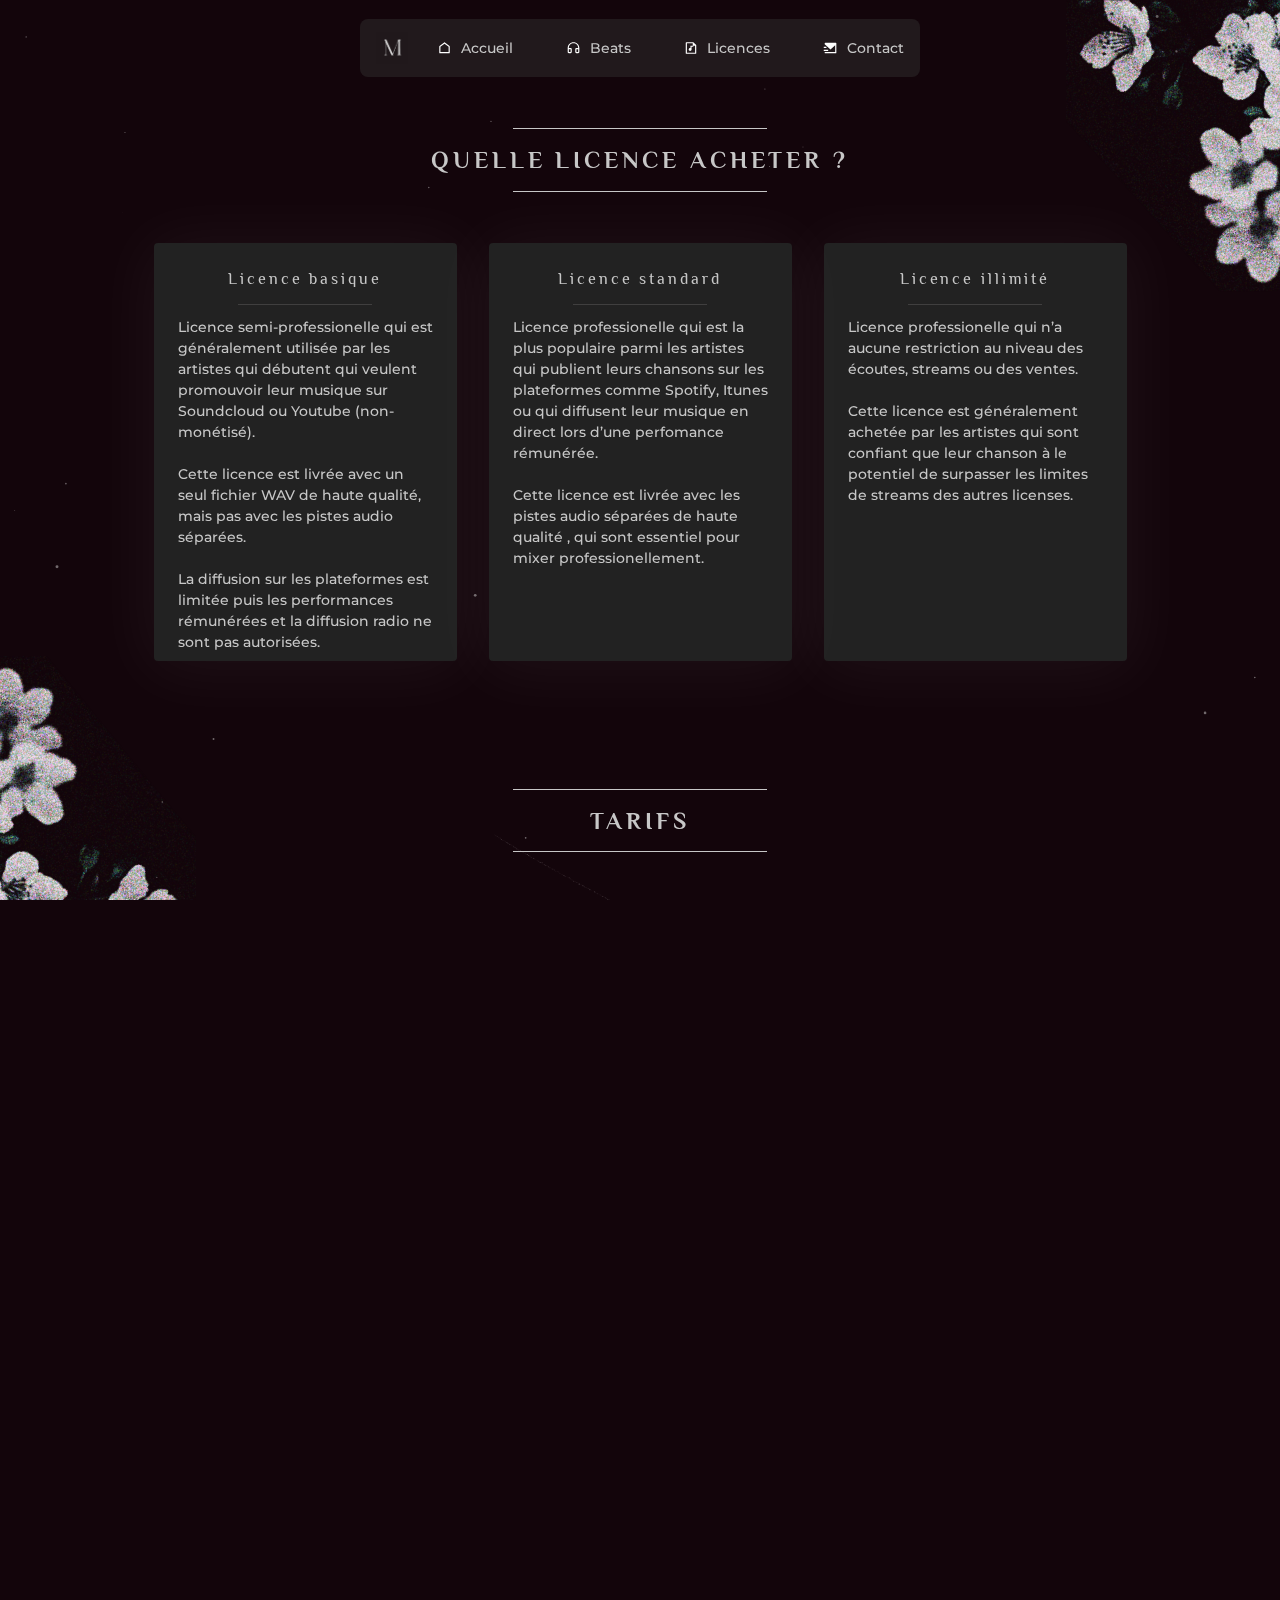
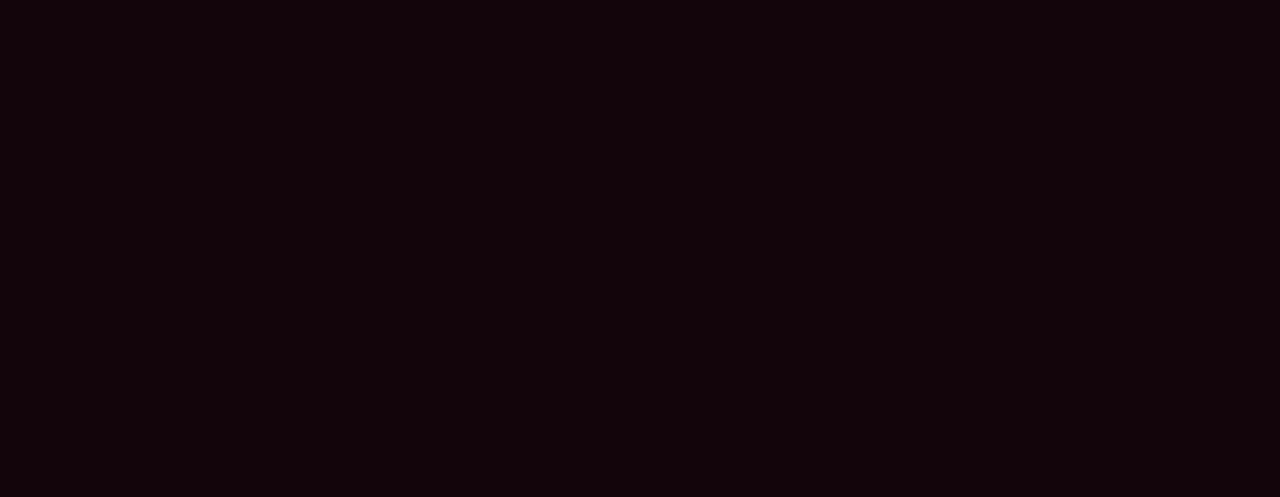
==== licences.html @ e6efc9a7 "Initial commit" ====
<!DOCTYPE html>
<html lang="en">
<head>
    <meta charset="UTF-8">
    <meta name="viewport" content="width=device-width, initial-scale=1.0">
    <title>Mawsbeats - Instrumentales professionelles</title>
    <link rel="icon" type="image/x-icon" href="/assets/images/logo.png">
    <link rel="stylesheet" href="./css/style.css">
    <link rel="preconnect" href="https://fonts.googleapis.com">
    <link rel="preconnect" href="https://fonts.gstatic.com" crossorigin>
    <link href="https://fonts.googleapis.com/css2?family=Montserrat:wght@500&display=swap" rel="stylesheet">
    <link href="https://fonts.googleapis.com/css2?family=Philosopher:ital,wght@0,400;0,700;1,400;1,700&display=swap" rel="stylesheet">
    <meta name="description" content="Instrumentales professionelles pour artistes et createurs independants">
</head>
<body> 
        <div class="bg"></div>
        <div id="particles-js"></div>
        <script src="particles.js"></script>

        <section class="header-container">
            <header>
                <a href="index.html">
                    <img class="logo" src="/assets/images/logo.webp" alt="">
                </a>

                <div class="items-right">
                    <a href="index.html" class="nav-link responsive-hide">
                        <svg width="17" height="16" viewBox="0 0 17 16" fill="none" xmlns="http://www.w3.org/2000/svg">
                        <g id="Frame">
                        <path id="Vector" d="M14.5156 13.3333C14.5156 13.7015 14.2172 14 13.849 14H3.18229C2.81411 14 2.51562 13.7015 2.51562 13.3333V6.32604C2.51562 6.12031 2.61061 5.92611 2.773 5.79981L8.10636 1.65166C8.34709 1.46442 8.68416 1.46442 8.92489 1.65166L14.2582 5.79981C14.4206 5.92611 14.5156 6.12031 14.5156 6.32604V13.3333ZM13.1823 12.6666V6.6521L8.51562 3.02247L3.84896 6.6521V12.6666H13.1823Z" fill="white"/>
                        </g>
                        </svg>
                        Accueil
                    </a>
                    <a href="#jump-to-beatstarz" class="nav-link">
                        <svg width="17" height="16" viewBox="0 0 17 16" fill="none" xmlns="http://www.w3.org/2000/svg">
                            <g id="Frame">
                            <path id="Vector" d="M8.5153 2.66683C5.56978 2.66683 3.18197 5.05464 3.18197 8.00016H5.18197C5.91835 8.00016 6.5153 8.5971 6.5153 9.3335V12.6668C6.5153 13.4032 5.91835 14.0002 5.18197 14.0002H3.18197C2.44559 14.0002 1.84863 13.4032 1.84863 12.6668V8.00016C1.84863 4.31826 4.8334 1.3335 8.5153 1.3335C12.1972 1.3335 15.182 4.31826 15.182 8.00016V12.6668C15.182 13.4032 14.585 14.0002 13.8486 14.0002H11.8486C11.1122 14.0002 10.5153 13.4032 10.5153 12.6668V9.3335C10.5153 8.5971 11.1122 8.00016 11.8486 8.00016H13.8486C13.8486 5.05464 11.4608 2.66683 8.5153 2.66683ZM3.18197 9.3335V12.6668H5.18197V9.3335H3.18197ZM11.8486 9.3335V12.6668H13.8486V9.3335H11.8486Z" fill="white"/>
                            </g>
                            </svg>                    
                        Beats
                    </a>
                    <a href="licences.html" class="nav-link">
                        <svg width="16" height="16" viewBox="0 0 16 16" fill="none" xmlns="http://www.w3.org/2000/svg">
                            <g id="Frame">
                            <path id="Vector" d="M10.6667 5.33301V6.66634H8.66667V9.66634C8.66667 10.5868 7.92047 11.333 7 11.333C6.07953 11.333 5.33333 10.5868 5.33333 9.66634C5.33333 8.74587 6.07953 7.99967 7 7.99967C7.11413 7.99967 7.2256 8.01114 7.33333 8.03301V5.33301H10V2.66634H3.33333V13.333H12.6667V5.33301H10.6667ZM2 1.99421C2 1.62904 2.29833 1.33301 2.66567 1.33301H10.6667L13.9998 4.66634L14 13.9947C14 14.3656 13.7034 14.6663 13.3377 14.6663H2.66227C2.29651 14.6663 2 14.3628 2 14.0051V1.99421Z" fill="white"/>
                            </g>
                            </svg>
                            
                        Licences
                    </a>
                    <a href="#jump-to-footer" class="nav-link responsive-hide">
                        <svg width="17" height="16" viewBox="0 0 17 16" fill="none" xmlns="http://www.w3.org/2000/svg">
                            <g id="Frame" clip-path="url(#clip0_1729_11267)">
                            <path id="Vector" d="M1.84896 3.66667V2.66227C1.84896 2.29651 2.1525 2 2.51016 2H14.5211C14.8863 2 15.1823 2.29663 15.1823 2.66227V13.3377C15.1823 13.7035 14.8788 14 14.5211 14H2.51016C2.14499 14 1.84896 13.7034 1.84896 13.3377V12.6667H13.849V4.86667L8.51562 9.66667L1.84896 3.66667ZM0.515625 6.66667H3.84896V8H0.515625V6.66667ZM0.515625 10H5.84896V11.3333H0.515625V10Z" fill="white"/>
                            </g>
                            <defs>
                            <clipPath id="clip0_1729_11267">
                            <rect width="16" height="16" fill="white" transform="translate(0.515625)"/>
                            </clipPath>
                            </defs>
                            </svg>                        
                        Contact
                    </a>
                </div>
            </header>
        </section>

        <section class="section-info-licences">

            <img class="flowers-left2" src="/assets/images/cherry blossom left.png" alt="">
            <img class="flowers-right2" src="/assets/images/cherry blossom right.png" alt="">
            
            <div class="section-title">
                <div class="divider-white"></div>
                    <h2>
                        QUELLE LICENCE ACHETER ?
                    </h2>
                <div class="divider-white"></div>
            </div>
            <div class="card-group">
                <div class="licencecard1">
                    <h4>
                        Licence basique
                    </h4>
                    <div class="divider"></div>
                    <div class="card-row-container">
                        <div class="card-row">                           
                            <p>
                                Licence semi-professionelle qui est généralement utilisée par les artistes qui débutent qui veulent promouvoir leur musique sur Soundcloud ou Youtube (non-monétisé).
                                <br><br>
                                Cette licence est livrée avec un seul fichier WAV de haute qualité, mais pas avec les pistes audio séparées.
                                <br><br>
                                La diffusion sur les plateformes est limitée puis les performances rémunérées et la diffusion radio ne sont pas autorisées.
                            </p>
                        </div>
                    </div>
                </div>
                <div class="licencecard2">
                    <h4>
                        Licence standard
                    </h4>
                    <div class="divider"></div>
                    <div class="card-row-container">
                        <div class="card-row">                          
                            <p>
                                Licence professionelle qui est la plus populaire parmi les artistes qui publient leurs chansons sur les plateformes comme Spotify, Itunes ou qui diffusent leur musique en direct lors d’une perfomance rémunérée. 
                                <br><br>
                                Cette licence est livrée avec les pistes audio séparées de haute qualité , qui sont essentiel pour mixer professionellement.
                            </p>
                        </div>
                    </div>
                </div>
                <div class="licencecard3">
                    <h4>
                        Licence illimité
                    </h4>
                    <div class="divider"></div>
                    <div class="card-row-container">
                        <div class="card-row">                          
                            <p>
                                Licence professionelle qui n’a aucune restriction au niveau des écoutes, streams ou des ventes.
                                <br><br>
                                Cette licence est généralement achetée par les artistes qui sont confiant que leur chanson à  le potentiel de surpasser les limites de streams des autres licenses.
                            </p>
                        </div>
                    </div>
                </div>
            </div>
        </section>

        <section class="section-licences">

            <div class="section-title">
                <div class="divider-white"></div>
                    <h2>
                        TARIFS
                    </h2>
                <div class="divider-white"></div>
            </div>

            <img src="/assets/images/scratch2.png" alt="">

            <h4>
                Des licences transparentes<br>pour les artistes independants
            </h4>

            <div class="card-group">
                <div class="pricecard1">
                    <h4>
                        Basic
                    </h4>
                    <h2>
                        30$
                    </h2>
                    <p>non-exclusive</p>
                    <div class="divider"></div>
                    <div class="card-row-container">
                        <div class="card-row">
                            <svg width="17" height="17" viewBox="0 0 17 17" fill="none" xmlns="http://www.w3.org/2000/svg">
                                <g id="Frame">
                                <path id="Vector" d="M7.16746 10.6595L13.2957 4.53125L14.2385 5.47406L7.16746 12.5451L2.9248 8.3025L3.86761 7.3597L7.16746 10.6595Z" fill="white"/>
                                </g>
                                </svg>                            
                            <p>
                                MP3 + WAV sans tags
                            </p>
                        </div>
                        <div class="card-row">
                            <svg width="17" height="17" viewBox="0 0 17 17" fill="none" xmlns="http://www.w3.org/2000/svg">
                                <g id="Frame">
                                <path id="Vector" d="M7.16746 10.6595L13.2957 4.53125L14.2385 5.47406L7.16746 12.5451L2.9248 8.3025L3.86761 7.3597L7.16746 10.6595Z" fill="white"/>
                                </g>
                                </svg>                            
                            <p>
                                Max. 50,OOO streams
                            </p>
                        </div>
                        <div class="card-row">
                            <svg width="17" height="17" viewBox="0 0 17 17" fill="none" xmlns="http://www.w3.org/2000/svg">
                                <g id="Frame">
                                <path id="Vector" d="M7.16746 10.6595L13.2957 4.53125L14.2385 5.47406L7.16746 12.5451L2.9248 8.3025L3.86761 7.3597L7.16746 10.6595Z" fill="white"/>
                                </g>
                                </svg>                            
                            <p>
                                Ventes limitées à 5,000 éditions
                            </p>
                        </div>
                        <div class="card-row">
                            <svg width="17" height="17" viewBox="0 0 17 17" fill="none" xmlns="http://www.w3.org/2000/svg">
                                <g id="Frame">
                                <path id="Vector" d="M7.16746 10.6595L13.2957 4.53125L14.2385 5.47406L7.16746 12.5451L2.9248 8.3025L3.86761 7.3597L7.16746 10.6595Z" fill="white"/>
                                </g>
                                </svg>                            
                            <p>
                                Spotify, iTunes, Apple Music, etc
                            </p>
                        </div>
                        <div class="card-row" id="barred-out">
                            <svg width="17" height="16" viewBox="0 0 17 16" fill="none" xmlns="http://www.w3.org/2000/svg">
                                <g id="Frame">
                                <path id="Vector" d="M8.50047 7.05767L11.8003 3.75781L12.7431 4.70062L9.44327 8.00047L12.7431 11.3003L11.8003 12.2431L8.50047 8.94327L5.20062 12.2431L4.25781 11.3003L7.55767 8.00047L4.25781 4.70062L5.20062 3.75781L8.50047 7.05767Z" fill="white"/>
                                </g>
                                </svg>                       
                            <p>
                                Pistes audio séparées
                            </p>
                        </div>
                        <div class="card-row" id="barred-out">
                            <svg width="17" height="16" viewBox="0 0 17 16" fill="none" xmlns="http://www.w3.org/2000/svg">
                                <g id="Frame">
                                <path id="Vector" d="M8.50047 7.05767L11.8003 3.75781L12.7431 4.70062L9.44327 8.00047L12.7431 11.3003L11.8003 12.2431L8.50047 8.94327L5.20062 12.2431L4.25781 11.3003L7.55767 8.00047L4.25781 4.70062L5.20062 3.75781L8.50047 7.05767Z" fill="white"/>
                                </g>
                                </svg>
                                                          
                            <p>
                                Diffusion radio
                            </p>
                        </div>
                        <div class="card-row" id="barred-out">
                            <svg width="17" height="16" viewBox="0 0 17 16" fill="none" xmlns="http://www.w3.org/2000/svg">
                                <g id="Frame">
                                <path id="Vector" d="M8.50047 7.05767L11.8003 3.75781L12.7431 4.70062L9.44327 8.00047L12.7431 11.3003L11.8003 12.2431L8.50047 8.94327L5.20062 12.2431L4.25781 11.3003L7.55767 8.00047L4.25781 4.70062L5.20062 3.75781L8.50047 7.05767Z" fill="white"/>
                                </g>
                                </svg>
                                                           
                            <p>
                                Performances rémunérées
                            </p>
                        </div>
                        <div class="card-row">
                            <svg width="17" height="17" viewBox="0 0 17 17" fill="none" xmlns="http://www.w3.org/2000/svg">
                                <g id="Frame">
                                <path id="Vector" d="M7.16746 10.6595L13.2957 4.53125L14.2385 5.47406L7.16746 12.5451L2.9248 8.3025L3.86761 7.3597L7.16746 10.6595Z" fill="white"/>
                                </g>
                                </svg>                            
                            <p>
                                Créditer (Prod. by Maws)
                            </p>
                        </div>
                    </div>
                </div>
                <div class="pricecard2">
                    <h4>
                        Premium
                    </h4>
                    <h2>
                        70$
                    </h2>
                    <p>non-exclusive</p>
                    <div class="divider"></div>
                    <div class="card-row-container">
                        <div class="card-row">
                            <svg width="17" height="17" viewBox="0 0 17 17" fill="none" xmlns="http://www.w3.org/2000/svg">
                                <g id="Frame">
                                <path id="Vector" d="M7.16746 10.6595L13.2957 4.53125L14.2385 5.47406L7.16746 12.5451L2.9248 8.3025L3.86761 7.3597L7.16746 10.6595Z" fill="white"/>
                                </g>
                                </svg>                            
                            <p>
                                MP3 + WAV sans tags
                            </p>
                        </div>
                        <div class="card-row">
                            <svg width="17" height="17" viewBox="0 0 17 17" fill="none" xmlns="http://www.w3.org/2000/svg">
                                <g id="Frame">
                                <path id="Vector" d="M7.16746 10.6595L13.2957 4.53125L14.2385 5.47406L7.16746 12.5451L2.9248 8.3025L3.86761 7.3597L7.16746 10.6595Z" fill="white"/>
                                </g>
                                </svg>                            
                            <p>
                                Max. 200,OOO streams
                            </p>
                        </div>
                        <div class="card-row">
                            <svg width="17" height="17" viewBox="0 0 17 17" fill="none" xmlns="http://www.w3.org/2000/svg">
                                <g id="Frame">
                                <path id="Vector" d="M7.16746 10.6595L13.2957 4.53125L14.2385 5.47406L7.16746 12.5451L2.9248 8.3025L3.86761 7.3597L7.16746 10.6595Z" fill="white"/>
                                </g>
                                </svg>                            
                            <p>
                                Ventes limitées à 10,000 éditions
                            </p>
                        </div>
                        <div class="card-row">
                            <svg width="17" height="17" viewBox="0 0 17 17" fill="none" xmlns="http://www.w3.org/2000/svg">
                                <g id="Frame">
                                <path id="Vector" d="M7.16746 10.6595L13.2957 4.53125L14.2385 5.47406L7.16746 12.5451L2.9248 8.3025L3.86761 7.3597L7.16746 10.6595Z" fill="white"/>
                                </g>
                                </svg>                            
                            <p>
                                Spotify, iTunes, Apple Music, etc
                            </p>
                        </div>
                        <div class="card-row">
                            <svg width="17" height="17" viewBox="0 0 17 17" fill="none" xmlns="http://www.w3.org/2000/svg">
                                <g id="Frame">
                                <path id="Vector" d="M7.16746 10.6595L13.2957 4.53125L14.2385 5.47406L7.16746 12.5451L2.9248 8.3025L3.86761 7.3597L7.16746 10.6595Z" fill="white"/>
                                </g>
                                </svg>                            
                            <p>
                                Pistes audio séparées
                            </p>
                        </div>
                        <div class="card-row">
                            <svg width="17" height="17" viewBox="0 0 17 17" fill="none" xmlns="http://www.w3.org/2000/svg">
                                <g id="Frame">
                                <path id="Vector" d="M7.16746 10.6595L13.2957 4.53125L14.2385 5.47406L7.16746 12.5451L2.9248 8.3025L3.86761 7.3597L7.16746 10.6595Z" fill="white"/>
                                </g>
                                </svg>                            
                            <p>
                                Diffusion radio (2 stations)
                            </p>
                        </div>
                        <div class="card-row">
                            <svg width="17" height="17" viewBox="0 0 17 17" fill="none" xmlns="http://www.w3.org/2000/svg">
                                <g id="Frame">
                                <path id="Vector" d="M7.16746 10.6595L13.2957 4.53125L14.2385 5.47406L7.16746 12.5451L2.9248 8.3025L3.86761 7.3597L7.16746 10.6595Z" fill="white"/>
                                </g>
                                </svg>                            
                            <p>
                                Performances rémunérées
                            </p>
                        </div>
                        <div class="card-row">
                            <svg width="17" height="17" viewBox="0 0 17 17" fill="none" xmlns="http://www.w3.org/2000/svg">
                                <g id="Frame">
                                <path id="Vector" d="M7.16746 10.6595L13.2957 4.53125L14.2385 5.47406L7.16746 12.5451L2.9248 8.3025L3.86761 7.3597L7.16746 10.6595Z" fill="white"/>
                                </g>
                                </svg>                            
                            <p>
                                Créditer (Prod. by Maws)
                            </p>
                        </div>
                    </div>
 
                    <div class="popular-banner">
                        <p>La + populaire</p>
                        <svg width="16" height="16" viewBox="0 0 16 16" fill="none" xmlns="http://www.w3.org/2000/svg">
                            <g id="Frame">
                            <path id="Vector" d="M8 15.3333C10.7614 15.3333 13 13.0947 13 10.3333C13 9.75633 12.8465 9.20213 12.6667 8.6864C11.5555 9.78433 10.7111 10.3333 10.1333 10.3333C12.7969 5.66667 11.3333 3.66667 7.33333 1C7.66667 4.33301 5.46935 5.84917 4.57453 6.69107C3.60524 7.603 3 8.89747 3 10.3333C3 13.0947 5.23857 15.3333 8 15.3333ZM8.47293 3.48999C10.6341 5.32352 10.6444 6.7482 8.97533 9.6724C8.468 10.5613 9.10987 11.6667 10.1333 11.6667C10.5923 11.6667 11.0561 11.5328 11.5459 11.2701C11.1319 12.8413 9.70127 14 8 14C5.97495 14 4.33333 12.3584 4.33333 10.3333C4.33333 9.3072 4.75519 8.35173 5.48817 7.66213C5.57217 7.58313 5.99833 7.2054 6.01651 7.18907C6.29908 6.93473 6.53187 6.71087 6.76193 6.46451C7.5822 5.58621 8.1714 4.61087 8.47293 3.48999Z" fill="white"/>
                            </g>
                            </svg>                            
                    </div>
                </div>
                <div class="pricecard3">
                    <h4>
                        Illimité
                    </h4>
                    <h2>
                        120$
                    </h2>
                    <p>non-exclusive</p>
                    <div class="divider"></div>
                    <div class="card-row-container">
                        <div class="card-row">
                            <svg width="17" height="17" viewBox="0 0 17 17" fill="none" xmlns="http://www.w3.org/2000/svg">
                                <g id="Frame">
                                <path id="Vector" d="M7.16746 10.6595L13.2957 4.53125L14.2385 5.47406L7.16746 12.5451L2.9248 8.3025L3.86761 7.3597L7.16746 10.6595Z" fill="white"/>
                                </g>
                                </svg>                            
                            <p>
                                MP3 + WAV sans tags
                            </p>
                        </div>
                        <div class="card-row">
                            <svg width="17" height="17" viewBox="0 0 17 17" fill="none" xmlns="http://www.w3.org/2000/svg">
                                <g id="Frame">
                                <path id="Vector" d="M7.16746 10.6595L13.2957 4.53125L14.2385 5.47406L7.16746 12.5451L2.9248 8.3025L3.86761 7.3597L7.16746 10.6595Z" fill="white"/>
                                </g>
                                </svg>                            
                            <p>
                                Streams illimités
                            </p>
                        </div>
                        <div class="card-row">
                            <svg width="17" height="17" viewBox="0 0 17 17" fill="none" xmlns="http://www.w3.org/2000/svg">
                                <g id="Frame">
                                <path id="Vector" d="M7.16746 10.6595L13.2957 4.53125L14.2385 5.47406L7.16746 12.5451L2.9248 8.3025L3.86761 7.3597L7.16746 10.6595Z" fill="white"/>
                                </g>
                                </svg>                            
                            <p>
                                Ventes illimités
                            </p>
                        </div>
                        <div class="card-row">
                            <svg width="17" height="17" viewBox="0 0 17 17" fill="none" xmlns="http://www.w3.org/2000/svg">
                                <g id="Frame">
                                <path id="Vector" d="M7.16746 10.6595L13.2957 4.53125L14.2385 5.47406L7.16746 12.5451L2.9248 8.3025L3.86761 7.3597L7.16746 10.6595Z" fill="white"/>
                                </g>
                                </svg>                            
                            <p>
                                Spotify, iTunes, Apple Music, etc
                            </p>
                        </div>
                        <div class="card-row">
                            <svg width="17" height="17" viewBox="0 0 17 17" fill="none" xmlns="http://www.w3.org/2000/svg">
                                <g id="Frame">
                                <path id="Vector" d="M7.16746 10.6595L13.2957 4.53125L14.2385 5.47406L7.16746 12.5451L2.9248 8.3025L3.86761 7.3597L7.16746 10.6595Z" fill="white"/>
                                </g>
                                </svg>                            
                            <p>
                                Pistes audio séparées
                            </p>
                        </div>
                        <div class="card-row">
                            <svg width="17" height="17" viewBox="0 0 17 17" fill="none" xmlns="http://www.w3.org/2000/svg">
                                <g id="Frame">
                                <path id="Vector" d="M7.16746 10.6595L13.2957 4.53125L14.2385 5.47406L7.16746 12.5451L2.9248 8.3025L3.86761 7.3597L7.16746 10.6595Z" fill="white"/>
                                </g>
                                </svg>                            
                            <p>
                                Diffusion radio illimitées  
                            </p>
                        </div>
                        <div class="card-row">
                            <svg width="17" height="17" viewBox="0 0 17 17" fill="none" xmlns="http://www.w3.org/2000/svg">
                                <g id="Frame">
                                <path id="Vector" d="M7.16746 10.6595L13.2957 4.53125L14.2385 5.47406L7.16746 12.5451L2.9248 8.3025L3.86761 7.3597L7.16746 10.6595Z" fill="white"/>
                                </g>
                                </svg>                            
                            <p>
                                Performances rémunérées
                            </p>
                        </div>
                        <div class="card-row">
                            <svg width="17" height="17" viewBox="0 0 17 17" fill="none" xmlns="http://www.w3.org/2000/svg">
                                <g id="Frame">
                                <path id="Vector" d="M7.16746 10.6595L13.2957 4.53125L14.2385 5.47406L7.16746 12.5451L2.9248 8.3025L3.86761 7.3597L7.16746 10.6595Z" fill="white"/>
                                </g>
                                </svg>                            
                            <p>
                                Créditer (Prod. by Maws)
                            </p>
                        </div>
                    </div>
                </div>
            </div>

            <a href="index.html#jump-to-beatstarz" class="primary-btn">ACHETER BEATS<svg width="16" height="16" viewBox="0 0 16 16" fill="none" xmlns="http://www.w3.org/2000/svg">
                <g id="Frame">
                <path id="Vector" d="M8.00359 1.33301C10.2127 1.33301 12.0036 3.12387 12.0036 5.33301V5.99967H14.6703V7.33301H13.8923L13.3879 13.3883C13.3591 13.7339 13.0702 13.9997 12.7235 13.9997H3.28367C2.93695 13.9997 2.6481 13.7339 2.61931 13.3883L2.11425 7.33301H1.33691V5.99967H4.00358V5.33301C4.00358 3.12387 5.79444 1.33301 8.00359 1.33301ZM12.5543 7.33301H3.45225L3.89691 12.6663H12.1096L12.5543 7.33301ZM8.67026 8.66634V11.333H7.33693V8.66634H8.67026ZM6.00358 8.66634V11.333H4.67025V8.66634H6.00358ZM11.3369 8.66634V11.333H10.0036V8.66634H11.3369ZM8.00359 2.66634C6.57545 2.66634 5.40953 3.78899 5.34018 5.19991L5.33691 5.33301V5.99967H10.6703V5.33301C10.6703 3.90487 9.54759 2.73895 8.13666 2.66961L8.00359 2.66634Z"/>
                </g>
                </svg>
                </a>
        </section>

        <footer id="jump-to-footer">
            <div class="section-title">
                <div class="divider-white"></div>
                    <h2>
                        CONTACT
                    </h2>
                <div class="divider-white"></div>
            </div>
            
            <div class="social-links">
                <a href="https://www.instagram.com/mawsbeats/" target="_blank"><svg width="25" height="24" viewBox="0 0 25 24" fill="none" xmlns="http://www.w3.org/2000/svg">
                    <path id="instagram-logo" d="M7.63173 0.0839254C6.35492 0.144166 5.48299 0.347926 4.72074 0.647447C3.93186 0.954889 3.26321 1.36745 2.59792 2.03513C1.93264 2.70281 1.52295 3.37194 1.21767 4.16202C0.922225 4.92594 0.722063 5.79859 0.665663 7.07611C0.609262 8.35363 0.596782 8.76428 0.603022 12.023C0.609262 15.2817 0.623662 15.6902 0.685583 16.9704C0.746543 18.2469 0.949585 19.1186 1.24911 19.8811C1.55703 20.67 1.96912 21.3384 2.63704 22.0039C3.30497 22.6694 3.97362 23.0782 4.76562 23.3839C5.52883 23.6789 6.40172 23.88 7.67901 23.9359C8.95631 23.9918 9.36743 24.0048 12.6252 23.9986C15.883 23.9923 16.2932 23.9779 17.5731 23.9172C18.853 23.8565 19.7202 23.652 20.4829 23.3539C21.2718 23.0453 21.9407 22.6339 22.6057 21.9658C23.2708 21.2976 23.6802 20.628 23.9853 19.8374C24.2809 19.0742 24.4818 18.2013 24.5373 16.925C24.5932 15.6441 24.6064 15.2352 24.6001 11.9769C24.5939 8.71868 24.5793 8.31019 24.5185 7.03051C24.4578 5.75083 24.2545 4.88178 23.9553 4.11882C23.6469 3.32994 23.2353 2.66201 22.5676 1.99601C21.8999 1.33001 21.2298 0.920808 20.4395 0.616487C19.6758 0.321046 18.8034 0.119686 17.5261 0.0644854C16.2488 0.00928517 15.8377 -0.00487488 12.5787 0.00136514C9.31967 0.00760516 8.91167 0.0215252 7.63173 0.0839254ZM7.77189 21.7771C6.60188 21.7262 5.9666 21.5318 5.54323 21.3691C4.98259 21.1531 4.58322 20.892 4.1613 20.4742C3.73937 20.0563 3.48017 19.6555 3.26129 19.0961C3.09689 18.6727 2.89889 18.0381 2.84416 16.8681C2.78464 15.6036 2.77216 15.2239 2.7652 12.0201C2.75824 8.81636 2.77048 8.43715 2.82592 7.17211C2.87584 6.00307 3.07145 5.36706 3.23393 4.94394C3.44993 4.38258 3.71009 3.98394 4.1289 3.56226C4.5477 3.14058 4.94731 2.8809 5.50723 2.66201C5.93012 2.49689 6.56468 2.30057 7.73421 2.24489C8.99975 2.18489 9.37895 2.17289 12.5823 2.16593C15.7856 2.15897 16.1657 2.17097 17.4318 2.22665C18.6008 2.27753 19.2371 2.47121 19.6597 2.63465C20.2206 2.85066 20.6197 3.1101 21.0414 3.52962C21.4631 3.94914 21.723 4.3473 21.9419 4.90842C22.1072 5.3301 22.3036 5.96443 22.3588 7.13467C22.419 8.4002 22.4327 8.77964 22.4384 11.9827C22.4442 15.1857 22.4329 15.5661 22.3775 16.8307C22.3264 18.0007 22.1324 18.6362 21.9695 19.0601C21.7535 19.6205 21.4931 20.0201 21.074 20.4415C20.655 20.863 20.2559 21.1226 19.6957 21.3415C19.2733 21.5064 18.638 21.7032 17.4694 21.7589C16.2039 21.8184 15.8247 21.8309 12.6202 21.8378C9.41567 21.8448 9.03767 21.8318 7.77213 21.7771M17.5546 5.58642C17.5551 5.87125 17.64 6.14954 17.7987 6.38609C17.9573 6.62265 18.1826 6.80684 18.4459 6.91538C18.7092 7.02391 18.9989 7.05192 19.2781 6.99585C19.5574 6.93978 19.8137 6.80216 20.0148 6.60039C20.2158 6.39862 20.3525 6.14176 20.4075 5.8623C20.4626 5.58285 20.4335 5.29334 20.324 5.03041C20.2145 4.76747 20.0295 4.54291 19.7923 4.38514C19.5552 4.22736 19.2766 4.14345 18.9918 4.14402C18.6099 4.14478 18.244 4.29716 17.9745 4.56765C17.705 4.83814 17.554 5.20459 17.5546 5.58642ZM6.44012 12.012C6.44684 15.4152 9.21071 18.1677 12.6132 18.1613C16.0157 18.1548 18.7702 15.3912 18.7638 11.988C18.7573 8.58475 15.9927 5.83147 12.5897 5.83819C9.18671 5.84491 6.43364 8.60924 6.44012 12.012ZM8.60158 12.0076C8.60002 11.2165 8.83309 10.4427 9.27133 9.78399C9.70956 9.12531 10.3333 8.61137 11.0636 8.30717C11.7939 8.00296 12.5981 7.92216 13.3743 8.07496C14.1506 8.22777 14.8641 8.60733 15.4246 9.16565C15.9851 9.72396 16.3675 10.436 16.5234 11.2116C16.6793 11.9872 16.6017 12.7917 16.3003 13.5232C15.999 14.2547 15.4876 14.8804 14.8306 15.3213C14.1737 15.7621 13.4008 15.9983 12.6096 15.9998C12.0843 16.0009 11.5639 15.8985 11.0782 15.6985C10.5924 15.4985 10.1508 15.2047 9.77865 14.834C9.40646 14.4632 9.11094 14.0228 8.90897 13.5379C8.70701 13.0529 8.60256 12.533 8.60158 12.0076Z" fill="#E0E5E7"/>
                    </svg></a>
                <a href="https://www.beatstars.com/maws" target="_blank"><svg width="25" height="24" viewBox="0 0 25 24" fill="none" xmlns="http://www.w3.org/2000/svg">
                    <path id="beatstarz-logo" d="M22.5444 11.9599L23.8352 13.2076L24.3999 13.7711C24.5209 13.8919 24.5612 14.0126 24.5612 14.1736V15.7836V21.5795C24.5612 21.7405 24.5209 21.8613 24.3999 21.982C23.8286 22.5118 23.277 23.0622 22.7461 23.6322C22.6251 23.753 22.5444 23.7932 22.3831 23.7932H0.843579H0.601562V0.207031H0.924251H10.4032H22.3024C22.5041 0.207031 22.6251 0.247281 22.7864 0.408279L24.4402 2.05851C24.4806 2.09876 24.5209 2.13901 24.5612 2.21951C24.6016 2.25976 24.6016 2.34025 24.6016 2.42075V9.94741C24.6016 10.0682 24.5612 10.1889 24.4402 10.2694C23.8824 10.7858 23.3442 11.3228 22.8268 11.8794C22.7058 11.7989 22.6251 11.8794 22.5444 11.9599ZM19.5192 19.8085C19.5192 19.7683 19.5192 19.728 19.5595 19.728V15.0591C19.5595 14.9383 19.5192 14.8981 19.4385 14.8176L18.7125 14.1334C18.5915 14.0126 18.5108 13.9724 18.3495 13.9724H15.4453H15.1629C15.2032 14.0931 15.2032 14.1736 15.2436 14.2944L16.3327 17.4741C16.3327 17.5143 16.373 17.5948 16.373 17.6753L12.2587 15.1396L8.14442 17.6753L8.10408 17.6351L9.63686 13.0869L5.56291 10.0682V19.8085H19.5192ZM5.56291 9.98766H5.84526H10.4436C10.6856 9.98766 10.6856 9.98766 10.7663 9.74616L12.1377 5.64071C12.178 5.56021 12.178 5.47971 12.2587 5.35897L13.8318 9.94741H13.9528H18.4301C18.5511 9.94741 18.6318 9.90716 18.7125 9.82666L19.4385 9.10217C19.4789 9.06192 19.5192 9.02167 19.5595 8.94117C19.5999 8.86067 19.5999 8.82042 19.5999 8.73992V4.27223V4.07098C19.5595 4.07098 19.5595 4.03073 19.5192 4.03073H5.84526H5.72425H5.68391L5.64358 4.07098L5.56291 9.98766Z" fill="#E0E5E7"/>
                </svg></a>
                <a href="https://www.youtube.com/channel/UCUQKOyqP4JCMqfsDd23_H4g" target="_blank"><svg width="25" height="18" viewBox="0 0 25 18" fill="none" xmlns="http://www.w3.org/2000/svg">
                    <g id="youtube-logo">
                    <path d="M24.1002 3.24375C23.8242 2.21493 23.011 1.40457 21.9784 1.12961C20.1067 0.629883 12.6016 0.629883 12.6016 0.629883C12.6016 0.629883 5.09659 0.629883 3.2249 1.12961C2.19236 1.40457 1.37906 2.21493 1.10309 3.24375C0.601562 5.10867 0.601562 8.99952 0.601562 8.99952C0.601562 8.99952 0.601562 12.8905 1.10309 14.7554C1.37906 15.7841 2.19236 16.5945 3.2249 16.8694C5.09659 17.3693 12.6016 17.3693 12.6016 17.3693C12.6016 17.3693 20.1067 17.3693 21.9784 16.8694C23.011 16.5945 23.8242 15.7841 24.1002 14.7554C24.6016 12.8905 24.6016 8.99952 24.6016 8.99952C24.6016 8.99952 24.6016 5.10867 24.1002 3.24375Z" fill="#E0E5E7"/>
                    <path d="M10.2016 12.5866V5.41255L16.4368 8.99962L10.2016 12.5866Z" fill="#13050B"/>
                    </g>
                </svg></a>                
            </div>


            <input class="email" onclick="myFunction()" type="text" value="mawsonthebeat@gmail.com" id="myInput" readonly>
            <div class="snackbar-container">
                <div id="snackbar">Email copié</div>
            </div>

            <div class="footer-links">
                <div class="items-left">
                    <a href="index.html#jump-to-beatstarz" class="nav-link">
                        <svg width="17" height="16" viewBox="0 0 17 16" fill="none" xmlns="http://www.w3.org/2000/svg">
                            <g id="Frame">
                            <path id="Vector" d="M8.5153 2.66683C5.56978 2.66683 3.18197 5.05464 3.18197 8.00016H5.18197C5.91835 8.00016 6.5153 8.5971 6.5153 9.3335V12.6668C6.5153 13.4032 5.91835 14.0002 5.18197 14.0002H3.18197C2.44559 14.0002 1.84863 13.4032 1.84863 12.6668V8.00016C1.84863 4.31826 4.8334 1.3335 8.5153 1.3335C12.1972 1.3335 15.182 4.31826 15.182 8.00016V12.6668C15.182 13.4032 14.585 14.0002 13.8486 14.0002H11.8486C11.1122 14.0002 10.5153 13.4032 10.5153 12.6668V9.3335C10.5153 8.5971 11.1122 8.00016 11.8486 8.00016H13.8486C13.8486 5.05464 11.4608 2.66683 8.5153 2.66683ZM3.18197 9.3335V12.6668H5.18197V9.3335H3.18197ZM11.8486 9.3335V12.6668H13.8486V9.3335H11.8486Z" fill="white"/>
                            </g>
                            </svg>                    
                        Beats
                    </a>
                    <a href="licences.html" class="nav-link">
                        <svg width="16" height="16" viewBox="0 0 16 16" fill="none" xmlns="http://www.w3.org/2000/svg">
                            <g id="Frame">
                            <path id="Vector" d="M10.6667 5.33301V6.66634H8.66667V9.66634C8.66667 10.5868 7.92047 11.333 7 11.333C6.07953 11.333 5.33333 10.5868 5.33333 9.66634C5.33333 8.74587 6.07953 7.99967 7 7.99967C7.11413 7.99967 7.2256 8.01114 7.33333 8.03301V5.33301H10V2.66634H3.33333V13.333H12.6667V5.33301H10.6667ZM2 1.99421C2 1.62904 2.29833 1.33301 2.66567 1.33301H10.6667L13.9998 4.66634L14 13.9947C14 14.3656 13.7034 14.6663 13.3377 14.6663H2.66227C2.29651 14.6663 2 14.3628 2 14.0051V1.99421Z" fill="white"/>
                            </g>
                            </svg>
                            
                        Licences
                    </a>
                </div>

                <p>@2023 Maws - All Right Reserved.</p>
            </div>

        </footer>

        <script src="app.js"></script>
</body>
</html>
---- css/style.css ----
/*
  1. Use a more-intuitive box-sizing model.
*/
*, *::before, *::after {
  -webkit-box-sizing: border-box;
          box-sizing: border-box;
}

/*
  2. Remove default margin
*/
* {
  margin: 0;
}

/*
  3. Allow percentage-based heights in the application
*/
html, body {
  height: 100%;
  overflow-x: hidden;
  position: relative;
}

/*
  Typographic tweaks!
  4. Add accessible line-height
  5. Improve text rendering
*/
body {
  line-height: 1.5;
  -webkit-font-smoothing: antialiased;
}

/*
  6. Improve media defaults
*/
img, picture, video, canvas, svg {
  display: block;
  max-width: 100%;
}

/*
  7. Remove built-in form typography styles
*/
input, button, textarea, select {
  font: inherit;
}

/*
  8. Avoid text overflows
*/
p, h1, h2, h3, h4, h5, h6 {
  overflow-wrap: break-word;
}

/*
  9. Create a root stacking context
*/
#root, #__next {
  isolation: isolate;
}

@media (max-width: 1200px) {
  .parallax-wrap span:nth-child(1) {
    --shift: 3;
    left: -2%;
    top: 10%;
  }
  .parallax-wrap span:nth-child(2) {
    --shift: 1;
    left: 80% !important;
    top: 30% !important;
  }
  .parallax-wrap span:nth-child(3) {
    --shift:3;
    left: -2% !important;
    top: 50%;
  }
  .parallax-wrap span:nth-child(4) {
    --shift: 1;
    left: 50% !important;
    top: 80%;
  }
  .parallax-wrap span:nth-child(5) {
    display: none;
    --shift: 1;
    left: 70%;
    top: 15%;
  }
  .parallax-wrap span:nth-child(6) {
    --shift: 3;
    left: 85%;
    top: 40%;
    display: none;
  }
  .parallax-wrap span:nth-child(7) {
    display: none;
    --shift: 1;
    left: 70%;
    top: 70%;
  }
  iframe {
    width: 80%;
  }
  #r2 {
    bottom: -12vw !important;
  }
  .hero-banner {
    height: 60vw !important;
  }
}
@media (max-width: 990px) {
  .hero-banner {
    height: 80vw !important;
  }
}
@media (max-width: 750px) {
  .hero-banner {
    height: 100vw !important;
  }
}
@media (max-width: 528px) {
  header {
    z-index: 100 !important;
    display: -webkit-box;
    display: -ms-flexbox;
    display: flex;
    -webkit-box-align: center;
        -ms-flex-align: center;
            align-items: center;
    -webkit-box-pack: justify !important;
        -ms-flex-pack: justify !important;
            justify-content: space-between !important;
    margin-top: 1vw;
    width: 95% !important;
    padding: 0 !important;
  }
  header .items-right {
    margin-right: 5vw;
  }
  header .items-right svg {
    height: 10vw !important;
  }
  header .items-right .responsive-hide {
    display: none !important;
  }
  .hero-banner {
    height: 100vh !important;
    gap: 10vw !important;
  }
  .hero-banner .banner-img {
    width: 90vw !important;
  }
  .hero-banner .button-group {
    -webkit-box-orient: vertical;
    -webkit-box-direction: normal;
        -ms-flex-direction: column;
            flex-direction: column;
    gap: 8vw !important;
  }
  .hero-banner .button-group .main-btn:hover {
    background: -webkit-gradient(linear, left top, right top, from(rgba(36, 120, 110, 0.84)), color-stop(50%, #2B8E82), to(rgba(36, 119, 109, 0.84))) !important;
    background: linear-gradient(90deg, rgba(36, 120, 110, 0.84) 0%, #2B8E82 50%, rgba(36, 119, 109, 0.84) 100%) !important;
    -webkit-transform: translatey(0px);
            transform: translatey(0px);
    color: #FFFFFF;
  }
  .hero-banner .button-group .main-btn:hover svg {
    fill: white !important;
  }
  .parallax-wrap span {
    height: -webkit-fit-content !important;
    height: -moz-fit-content !important;
    height: fit-content !important;
  }
  .parallax-wrap span img {
    height: 40vw !important;
    width: auto;
  }
  .parallax-wrap span ul {
    margin-left: -10vw !important;
  }
  .parallax-wrap span:nth-child(1) {
    --shift: 3;
    left: -2%;
    top: 10%;
  }
  .parallax-wrap span:nth-child(2) {
    --shift: 1;
    left: 80% !important;
    top: 30% !important;
  }
  .parallax-wrap span:nth-child(3) {
    --shift:3;
    left: -25% !important;
    top: 50%;
  }
  .parallax-wrap span:nth-child(4) {
    --shift: 1;
    left: 20%;
    top: 80%;
  }
  .parallax-wrap span:nth-child(5) {
    display: none;
    --shift: 1;
    left: 70%;
    top: 15%;
  }
  .parallax-wrap span:nth-child(6) {
    --shift: 3;
    left: 85%;
    top: 40%;
    display: none;
  }
  .parallax-wrap span:nth-child(7) {
    display: none;
    --shift: 1;
    left: 70%;
    top: 70%;
  }
  .home-section2 {
    padding-top: 20vw !important;
  }
  .home-section2 iframe {
    width: 320px;
    border-radius: 4px;
  }
  .home-section2 .ripped-paper-top {
    position: absolute;
    top: -1% !important;
    width: 100vw !important;
    -webkit-transform: rotate(180deg);
            transform: rotate(180deg);
    z-index: -1;
  }
  .section-licences {
    margin-top: 10vw;
    gap: 15vw !important;
  }
  .section-licences .pricecard1 {
    background: #222222 !important;
  }
  .section-licences .pricecard2 {
    background: #222222 !important;
  }
  .section-licences .pricecard3 {
    background: #222222 !important;
  }
  .section-licences .flowers-left1 {
    position: absolute;
    left: -30% !important;
    top: 40% !important;
  }
  .section-licences .flowers-right1 {
    position: absolute;
    right: -20% !important;
    top: 13% !important;
  }
  footer {
    gap: 10vw !important;
  }
  footer .social-links {
    gap: 10vw !important;
  }
  footer .footer-links {
    -webkit-box-orient: vertical;
    -webkit-box-direction: normal;
        -ms-flex-direction: column;
            flex-direction: column;
    gap: 10vw;
  }
  footer .footer-links .items-left {
    margin-top: -8vw;
    gap: 8vw !important;
    -webkit-box-orient: vertical;
    -webkit-box-direction: normal;
        -ms-flex-direction: column;
            flex-direction: column;
  }
  .section-info-licences {
    margin-top: 20vw;
    gap: 20vw !important;
  }
  .section-info-licences .flowers-left2 {
    z-index: 10;
    left: -30% !important;
    bottom: 33% !important;
  }
  .section-info-licences .flowers-right2 {
    right: -28% !important;
    top: 10% !important;
  }
}
.primary-btn {
  display: -webkit-box;
  display: -ms-flexbox;
  display: flex;
  width: 234px;
  padding: 16px 8px;
  -webkit-box-pack: center;
      -ms-flex-pack: center;
          justify-content: center;
  -webkit-box-align: center;
      -ms-flex-align: center;
          align-items: center;
  gap: 10px;
  border-radius: 4px;
  border: 1px solid #2F696D;
  background: -webkit-gradient(linear, left top, right top, from(rgba(36, 120, 110, 0.84)), color-stop(50%, #2B8E82), to(rgba(36, 119, 109, 0.84)));
  background: linear-gradient(90deg, rgba(36, 120, 110, 0.84) 0%, #2B8E82 50%, rgba(36, 119, 109, 0.84) 100%);
  -webkit-box-shadow: 0px 4px 52px 0px rgba(43, 142, 130, 0.6);
          box-shadow: 0px 4px 52px 0px rgba(43, 142, 130, 0.6);
  -webkit-transition: 0.5s;
  transition: 0.5s;
  text-decoration: none;
  font-family: "Montserrat", sans-serif;
  font-size: 0.875em;
  font-weight: 500;
  color: #FFFFFF;
}
.primary-btn svg {
  height: 16px;
  fill: #FFFFFF;
  -webkit-transition: 0.5s;
  transition: 0.5s;
}
.primary-btn:hover {
  background: #FFFFFF;
  -webkit-transition: 0.5s;
  transition: 0.5s;
  -webkit-transform: translatey(3px);
          transform: translatey(3px);
  color: #13050B;
}
.primary-btn:hover svg {
  fill: black !important;
}

.secondary-btn {
  display: -webkit-box;
  display: -ms-flexbox;
  display: flex;
  padding: 16px;
  -webkit-box-pack: center;
      -ms-flex-pack: center;
          justify-content: center;
  -webkit-box-align: center;
      -ms-flex-align: center;
          align-items: center;
  gap: 10px;
  width: 234px;
  border-radius: 4px;
  border: 1px solid #424242;
  background: #222222;
  -webkit-box-shadow: 0px 4px 4px 0px rgba(0, 0, 0, 0.15);
          box-shadow: 0px 4px 4px 0px rgba(0, 0, 0, 0.15);
  -webkit-transition: 0.5s;
  transition: 0.5s;
  text-decoration: none;
  font-family: "Montserrat", sans-serif;
  font-size: 0.875em;
  font-weight: 500;
  color: #FFFFFF;
}
.secondary-btn svg {
  height: 16px;
  fill: #FFFFFF;
  -webkit-transition: 0.5s;
  transition: 0.5s;
}
.secondary-btn:hover {
  background: #FFFFFF;
  -webkit-transition: 0.5s;
  transition: 0.5s;
  -webkit-transform: translatey(3px);
          transform: translatey(3px);
  color: #13050B;
}
.secondary-btn:hover svg {
  fill: black !important;
}

.text-btn {
  display: -webkit-inline-box;
  display: -ms-inline-flexbox;
  display: inline-flex;
  padding: 8px;
  -webkit-box-pack: center;
      -ms-flex-pack: center;
          justify-content: center;
  -webkit-box-align: center;
      -ms-flex-align: center;
          align-items: center;
  gap: 8px;
  text-decoration: none;
  font-family: "Montserrat", sans-serif;
  font-size: 0.875em;
  font-weight: 500;
  color: #236C63;
  -webkit-transition: 0.5s;
  transition: 0.5s;
}
.text-btn svg {
  fill: #236C63;
  -webkit-transition: 0.5s;
  transition: 0.5s;
}
.text-btn:hover {
  -webkit-transition: 0.5s;
  transition: 0.5s;
  -webkit-transform: translatey(3px);
          transform: translatey(3px);
  color: #0a1f1c;
}
.text-btn:hover svg {
  -webkit-transition: 0.5s;
  transition: 0.5s;
  fill: #0a1f1c;
}

.pricecard1 {
  display: -webkit-box;
  display: -ms-flexbox;
  display: flex;
  height: -webkit-fit-content;
  height: -moz-fit-content;
  height: fit-content;
  width: -webkit-fit-content;
  width: -moz-fit-content;
  width: fit-content;
  padding: 24px;
  -webkit-box-orient: vertical;
  -webkit-box-direction: normal;
      -ms-flex-direction: column;
          flex-direction: column;
  -webkit-box-pack: justify;
      -ms-flex-pack: justify;
          justify-content: space-between;
  -webkit-box-align: center;
      -ms-flex-align: center;
          align-items: center;
  color: #C7C7C7;
  border-radius: 4px;
  background: linear-gradient(150deg, #222 50%, #2B8E82 300%);
  -webkit-box-shadow: 0px 4px 68px 8px rgba(255, 255, 255, 0.05);
          box-shadow: 0px 4px 68px 8px rgba(255, 255, 255, 0.05);
}
.pricecard1 h4 {
  font-family: "Philosopher", sans-serif;
  font-size: 1em;
  font-weight: 400;
}
.pricecard1 h2 {
  font-family: "Philosopher", sans-serif;
  font-size: 1.5em;
  font-weight: 700;
}
.pricecard1 p {
  font-family: "Montserrat", sans-serif;
  font-size: 0.875em;
  font-weight: 500;
}
.pricecard1 .divider {
  background: #403F3F;
  width: 134px;
  height: 0.5px;
  margin-top: 1vw;
  margin-bottom: 1vw;
}
.pricecard1 .card-row-container {
  display: -webkit-box;
  display: -ms-flexbox;
  display: flex;
  -webkit-box-orient: vertical;
  -webkit-box-direction: normal;
      -ms-flex-direction: column;
          flex-direction: column;
  -webkit-box-align: start;
      -ms-flex-align: start;
          align-items: flex-start;
  -webkit-box-pack: justify;
      -ms-flex-pack: justify;
          justify-content: space-between;
  height: 245.73px;
}
.pricecard1 .card-row-container .card-row {
  display: -webkit-box;
  display: -ms-flexbox;
  display: flex;
  -webkit-box-align: center;
      -ms-flex-align: center;
          align-items: center;
  -webkit-box-pack: center;
      -ms-flex-pack: center;
          justify-content: center;
  gap: 0.8vw;
}
.pricecard1 .card-row-container #barred-out {
  color: #949494;
  text-decoration: line-through;
}

.pricecard2 {
  position: relative;
  display: -webkit-box;
  display: -ms-flexbox;
  display: flex;
  height: -webkit-fit-content;
  height: -moz-fit-content;
  height: fit-content;
  padding: 72px 24px 24px 24px;
  -webkit-box-orient: vertical;
  -webkit-box-direction: normal;
      -ms-flex-direction: column;
          flex-direction: column;
  -webkit-box-pack: justify;
      -ms-flex-pack: justify;
          justify-content: space-between;
  -webkit-box-align: center;
      -ms-flex-align: center;
          align-items: center;
  color: #C7C7C7;
  border-radius: 4px;
  background: -webkit-gradient(linear, left top, left bottom, color-stop(50%, #222), color-stop(250%, #2B8E82));
  background: linear-gradient(180deg, #222 50%, #2B8E82 250%);
  -webkit-box-shadow: 0px 4px 68px 8px rgba(255, 255, 255, 0.05);
          box-shadow: 0px 4px 68px 8px rgba(255, 255, 255, 0.05);
}
.pricecard2 .popular-banner {
  position: absolute;
  top: 0;
  left: 0;
  display: -webkit-box;
  display: -ms-flexbox;
  display: flex;
  width: 100%;
  padding: 8px;
  -webkit-box-pack: center;
      -ms-flex-pack: center;
          justify-content: center;
  -webkit-box-align: center;
      -ms-flex-align: center;
          align-items: center;
  gap: 8px;
  color: #FFFFFF;
  border-radius: 4px 4px 0px 0px;
  background: -webkit-gradient(linear, left top, right top, from(rgba(36, 120, 110, 0.84)), color-stop(50%, #2B8E82), to(rgba(36, 119, 109, 0.84)));
  background: linear-gradient(90deg, rgba(36, 120, 110, 0.84) 0%, #2B8E82 50%, rgba(36, 119, 109, 0.84) 100%);
}
.pricecard2 h4 {
  font-family: "Philosopher", sans-serif;
  font-size: 1em;
  font-weight: 400;
  letter-spacing: 2.88px;
}
.pricecard2 h2 {
  font-family: "Philosopher", sans-serif;
  font-size: 1.5em;
  font-weight: 700;
}
.pricecard2 p {
  font-family: "Montserrat", sans-serif;
  font-size: 0.875em;
  font-weight: 500;
}
.pricecard2 .divider {
  background: #403F3F;
  width: 134px;
  height: 0.5px;
  margin-top: 1vw;
  margin-bottom: 1vw;
}
.pricecard2 .card-row-container {
  display: -webkit-box;
  display: -ms-flexbox;
  display: flex;
  -webkit-box-orient: vertical;
  -webkit-box-direction: normal;
      -ms-flex-direction: column;
          flex-direction: column;
  -webkit-box-align: start;
      -ms-flex-align: start;
          align-items: flex-start;
  -webkit-box-pack: justify;
      -ms-flex-pack: justify;
          justify-content: space-between;
  height: 245.73px;
}
.pricecard2 .card-row-container .card-row {
  display: -webkit-box;
  display: -ms-flexbox;
  display: flex;
  -webkit-box-align: center;
      -ms-flex-align: center;
          align-items: center;
  -webkit-box-pack: center;
      -ms-flex-pack: center;
          justify-content: center;
  gap: 0.8vw;
}

.pricecard3 {
  display: -webkit-box;
  display: -ms-flexbox;
  display: flex;
  height: -webkit-fit-content;
  height: -moz-fit-content;
  height: fit-content;
  width: -webkit-fit-content;
  width: -moz-fit-content;
  width: fit-content;
  padding: 24px;
  -webkit-box-orient: vertical;
  -webkit-box-direction: normal;
      -ms-flex-direction: column;
          flex-direction: column;
  -webkit-box-pack: justify;
      -ms-flex-pack: justify;
          justify-content: space-between;
  -webkit-box-align: center;
      -ms-flex-align: center;
          align-items: center;
  color: #C7C7C7;
  border-radius: 4px;
  background: linear-gradient(-150deg, #222 50%, #2B8E82 300%);
  -webkit-box-shadow: 0px 4px 68px 8px rgba(255, 255, 255, 0.05);
          box-shadow: 0px 4px 68px 8px rgba(255, 255, 255, 0.05);
}
.pricecard3 h4 {
  font-family: "Philosopher", sans-serif;
  font-size: 1em;
  font-weight: 400;
}
.pricecard3 h2 {
  font-family: "Philosopher", sans-serif;
  font-size: 1.5em;
  font-weight: 700;
}
.pricecard3 p {
  font-family: "Montserrat", sans-serif;
  font-size: 0.875em;
  font-weight: 500;
}
.pricecard3 .divider {
  background: #403F3F;
  width: 134px;
  height: 0.5px;
  margin-top: 1vw;
  margin-bottom: 1vw;
}
.pricecard3 .card-row-container {
  display: -webkit-box;
  display: -ms-flexbox;
  display: flex;
  -webkit-box-orient: vertical;
  -webkit-box-direction: normal;
      -ms-flex-direction: column;
          flex-direction: column;
  -webkit-box-align: start;
      -ms-flex-align: start;
          align-items: flex-start;
  -webkit-box-pack: justify;
      -ms-flex-pack: justify;
          justify-content: space-between;
  height: 245.73px;
}
.pricecard3 .card-row-container .card-row {
  display: -webkit-box;
  display: -ms-flexbox;
  display: flex;
  -webkit-box-align: center;
      -ms-flex-align: center;
          align-items: center;
  -webkit-box-pack: center;
      -ms-flex-pack: center;
          justify-content: center;
  gap: 0.8vw;
}

.licencecard1 {
  display: -webkit-box;
  display: -ms-flexbox;
  display: flex;
  height: -webkit-fit-content;
  height: -moz-fit-content;
  height: fit-content;
  width: -webkit-fit-content;
  width: -moz-fit-content;
  width: fit-content;
  padding: 24px;
  -webkit-box-orient: vertical;
  -webkit-box-direction: normal;
      -ms-flex-direction: column;
          flex-direction: column;
  -webkit-box-pack: justify;
      -ms-flex-pack: justify;
          justify-content: space-between;
  -webkit-box-align: center;
      -ms-flex-align: center;
          align-items: center;
  color: #C7C7C7;
  border-radius: 4px;
  background: #222222;
  -webkit-box-shadow: 0px 4px 68px 8px rgba(255, 255, 255, 0.05);
          box-shadow: 0px 4px 68px 8px rgba(255, 255, 255, 0.05);
}
.licencecard1 h4 {
  font-family: "Philosopher", sans-serif;
  font-size: 1em;
  font-weight: 400;
}
.licencecard1 h2 {
  font-family: "Philosopher", sans-serif;
  font-size: 1.5em;
  font-weight: 700;
}
.licencecard1 p {
  width: 255px;
  text-align: left;
  font-family: "Montserrat", sans-serif;
  font-size: 0.875em;
  font-weight: 500;
}
.licencecard1 .divider {
  background: #403F3F;
  width: 134px;
  height: 0.5px;
  margin-top: 1vw;
  margin-bottom: 1vw;
}
.licencecard1 .card-row-container {
  display: -webkit-box;
  display: -ms-flexbox;
  display: flex;
  -webkit-box-orient: vertical;
  -webkit-box-direction: normal;
      -ms-flex-direction: column;
          flex-direction: column;
  -webkit-box-align: start;
      -ms-flex-align: start;
          align-items: flex-start;
  -webkit-box-pack: justify;
      -ms-flex-pack: justify;
          justify-content: space-between;
  height: 320px;
}
.licencecard1 .card-row-container .card-row {
  display: -webkit-box;
  display: -ms-flexbox;
  display: flex;
  -webkit-box-align: center;
      -ms-flex-align: center;
          align-items: center;
  -webkit-box-pack: center;
      -ms-flex-pack: center;
          justify-content: center;
  gap: 0.8vw;
}
.licencecard1 .card-row-container #barred-out {
  color: #949494;
  text-decoration: line-through;
}

.licencecard2 {
  position: relative;
  display: -webkit-box;
  display: -ms-flexbox;
  display: flex;
  height: -webkit-fit-content;
  height: -moz-fit-content;
  height: fit-content;
  padding: 24px 24px 24px 24px;
  -webkit-box-orient: vertical;
  -webkit-box-direction: normal;
      -ms-flex-direction: column;
          flex-direction: column;
  -webkit-box-pack: justify;
      -ms-flex-pack: justify;
          justify-content: space-between;
  -webkit-box-align: center;
      -ms-flex-align: center;
          align-items: center;
  color: #C7C7C7;
  border-radius: 4px;
  background: #222222;
  -webkit-box-shadow: 0px 4px 68px 8px rgba(255, 255, 255, 0.05);
          box-shadow: 0px 4px 68px 8px rgba(255, 255, 255, 0.05);
}
.licencecard2 .popular-banner {
  position: absolute;
  top: 0;
  left: 0;
  display: -webkit-box;
  display: -ms-flexbox;
  display: flex;
  width: 100%;
  padding: 8px;
  -webkit-box-pack: center;
      -ms-flex-pack: center;
          justify-content: center;
  -webkit-box-align: center;
      -ms-flex-align: center;
          align-items: center;
  gap: 8px;
  color: #FFFFFF;
  border-radius: 4px 4px 0px 0px;
  background: -webkit-gradient(linear, left top, right top, from(rgba(36, 120, 110, 0.84)), color-stop(50%, #2B8E82), to(rgba(36, 119, 109, 0.84)));
  background: linear-gradient(90deg, rgba(36, 120, 110, 0.84) 0%, #2B8E82 50%, rgba(36, 119, 109, 0.84) 100%);
}
.licencecard2 h4 {
  font-family: "Philosopher", sans-serif;
  font-size: 1em;
  font-weight: 400;
  letter-spacing: 2.88px;
}
.licencecard2 h2 {
  font-family: "Philosopher", sans-serif;
  font-size: 1.5em;
  font-weight: 700;
}
.licencecard2 p {
  width: 255px;
  text-align: left;
  font-family: "Montserrat", sans-serif;
  font-size: 0.875em;
  font-weight: 500;
}
.licencecard2 .divider {
  background: #403F3F;
  width: 134px;
  height: 0.5px;
  margin-top: 1vw;
  margin-bottom: 1vw;
}
.licencecard2 .card-row-container {
  display: -webkit-box;
  display: -ms-flexbox;
  display: flex;
  -webkit-box-orient: vertical;
  -webkit-box-direction: normal;
      -ms-flex-direction: column;
          flex-direction: column;
  -webkit-box-align: start;
      -ms-flex-align: start;
          align-items: flex-start;
  -webkit-box-pack: justify;
      -ms-flex-pack: justify;
          justify-content: space-between;
  height: 320px;
}
.licencecard2 .card-row-container .card-row {
  display: -webkit-box;
  display: -ms-flexbox;
  display: flex;
  -webkit-box-align: center;
      -ms-flex-align: center;
          align-items: center;
  -webkit-box-pack: center;
      -ms-flex-pack: center;
          justify-content: center;
  gap: 0.8vw;
}

.licencecard3 {
  display: -webkit-box;
  display: -ms-flexbox;
  display: flex;
  height: -webkit-fit-content;
  height: -moz-fit-content;
  height: fit-content;
  width: -webkit-fit-content;
  width: -moz-fit-content;
  width: fit-content;
  padding: 24px;
  -webkit-box-orient: vertical;
  -webkit-box-direction: normal;
      -ms-flex-direction: column;
          flex-direction: column;
  -webkit-box-pack: justify;
      -ms-flex-pack: justify;
          justify-content: space-between;
  -webkit-box-align: center;
      -ms-flex-align: center;
          align-items: center;
  color: #C7C7C7;
  border-radius: 4px;
  background: #222222;
  -webkit-box-shadow: 0px 4px 68px 8px rgba(255, 255, 255, 0.05);
          box-shadow: 0px 4px 68px 8px rgba(255, 255, 255, 0.05);
}
.licencecard3 h4 {
  font-family: "Philosopher", sans-serif;
  font-size: 1em;
  font-weight: 400;
}
.licencecard3 h2 {
  font-family: "Philosopher", sans-serif;
  font-size: 1.5em;
  font-weight: 700;
}
.licencecard3 p {
  width: 255px;
  text-align: left;
  font-family: "Montserrat", sans-serif;
  font-size: 0.875em;
  font-weight: 500;
}
.licencecard3 .divider {
  background: #403F3F;
  width: 134px;
  height: 0.5px;
  margin-top: 1vw;
  margin-bottom: 1vw;
}
.licencecard3 .card-row-container {
  display: -webkit-box;
  display: -ms-flexbox;
  display: flex;
  -webkit-box-orient: vertical;
  -webkit-box-direction: normal;
      -ms-flex-direction: column;
          flex-direction: column;
  -webkit-box-align: start;
      -ms-flex-align: start;
          align-items: flex-start;
  -webkit-box-pack: justify;
      -ms-flex-pack: justify;
          justify-content: space-between;
  height: 320px;
}
.licencecard3 .card-row-container .card-row {
  display: -webkit-box;
  display: -ms-flexbox;
  display: flex;
  -webkit-box-align: center;
      -ms-flex-align: center;
          align-items: center;
  -webkit-box-pack: center;
      -ms-flex-pack: center;
          justify-content: center;
  gap: 0.8vw;
}

footer {
  width: 100%;
  display: -webkit-box;
  display: -ms-flexbox;
  display: flex;
  height: -webkit-fit-content;
  height: -moz-fit-content;
  height: fit-content;
  -webkit-box-orient: vertical;
  -webkit-box-direction: normal;
      -ms-flex-direction: column;
          flex-direction: column;
  -ms-flex-line-pack: center;
      align-content: center;
  -webkit-box-pack: center;
      -ms-flex-pack: center;
          justify-content: center;
  gap: 4vw;
  padding: 2vw;
  /* Snackbar Styles */
}
footer .section-title {
  display: -webkit-box;
  display: -ms-flexbox;
  display: flex;
  -webkit-box-orient: vertical;
  -webkit-box-direction: normal;
      -ms-flex-direction: column;
          flex-direction: column;
  -webkit-box-align: center;
      -ms-flex-align: center;
          align-items: center;
  gap: 1vw;
  color: #FFFFFF;
}
footer .section-title .divider-white {
  background: #C7C7C7;
  width: 254px;
  height: 1px;
}
footer .section-title h2 {
  font-family: "Philosopher", sans-serif;
  font-size: 1.5em;
  font-weight: 700;
  letter-spacing: 3.84px;
}
footer .social-links {
  display: -webkit-box;
  display: -ms-flexbox;
  display: flex;
  -webkit-box-pack: center;
      -ms-flex-pack: center;
          justify-content: center;
  -webkit-box-align: center;
      -ms-flex-align: center;
          align-items: center;
  gap: 2vw;
}
footer .social-links a {
  -webkit-transition: 0.5s;
  transition: 0.5s;
}
footer .social-links a:hover {
  color: white;
  -webkit-transform: translateY(3px);
          transform: translateY(3px);
  -webkit-transition: 0.5s;
  transition: 0.5s;
  text-shadow: 0px 0px 16px #FFF;
}
footer .email {
  height: -webkit-fit-content;
  height: -moz-fit-content;
  height: fit-content;
  width: -webkit-fit-content;
  width: -moz-fit-content;
  width: fit-content;
  margin-right: auto;
  margin-left: auto;
  cursor: pointer;
  padding: 8px 16px;
  -webkit-box-pack: center;
      -ms-flex-pack: center;
          justify-content: center;
  -webkit-box-align: center;
      -ms-flex-align: center;
          align-items: center;
  background-color: #222222;
  border-radius: 0.4vw;
  stroke: none;
  text-align: center;
  font-family: "Montserrat", sans-serif;
  color: #C7C7C7;
  -webkit-transition: 0.5s;
  transition: 0.5s;
}
footer .email:hover {
  color: white;
  -webkit-transform: translateY(3px);
          transform: translateY(3px);
  -webkit-transition: 0.5s;
  transition: 0.5s;
}
footer .snackbar-container {
  display: -webkit-box;
  display: -ms-flexbox;
  display: flex;
  -webkit-box-align: center;
      -ms-flex-align: center;
          align-items: center;
  -webkit-box-pack: center;
      -ms-flex-pack: center;
          justify-content: center;
}
footer .snackbar-container #snackbar {
  visibility: hidden;
  width: -webkit-fit-content;
  width: -moz-fit-content;
  width: fit-content;
  margin-left: auto;
  margin-right: auto;
  background-color: #236C63;
  color: #FFFFFF;
  text-align: center;
  border-radius: 2px;
  padding: 8px;
  position: fixed;
  z-index: 1;
  bottom: 30px;
  font-family: "Montserrat", sans-serif;
  font-size: 16px;
  opacity: 0;
  -webkit-transition: opacity 0.3s, bottom 0.5s;
  transition: opacity 0.3s, bottom 0.5s;
}
footer .snackbar-container #snackbar.show {
  visibility: visible;
  opacity: 1;
  bottom: 4vw; /* Adjust this value to control how far up the snackbar slides */
}
footer .footer-links {
  color: #C7C7C7;
  display: -webkit-box;
  display: -ms-flexbox;
  display: flex;
  -webkit-box-pack: justify;
      -ms-flex-pack: justify;
          justify-content: space-between;
  -webkit-box-align: center;
      -ms-flex-align: center;
          align-items: center;
  font-family: "Montserrat", sans-serif;
}
footer .footer-links .items-left {
  display: -webkit-box;
  display: -ms-flexbox;
  display: flex;
  gap: 2vw;
}
footer .footer-links .items-left .nav-link {
  color: #C7C7C7;
  display: -webkit-box;
  display: -ms-flexbox;
  display: flex;
  -webkit-box-align: center;
      -ms-flex-align: center;
          align-items: center;
  -webkit-box-pack: center;
      -ms-flex-pack: center;
          justify-content: center;
  width: -webkit-fit-content;
  width: -moz-fit-content;
  width: fit-content;
  gap: 0.4vw;
  text-decoration: none;
  -webkit-transition: 0.5s;
  transition: 0.5s;
}
footer .footer-links .items-left .nav-link:hover {
  color: white;
  -webkit-transform: translateY(3px);
          transform: translateY(3px);
  -webkit-transition: 0.5s;
  transition: 0.5s;
  text-shadow: 0px 0px 16px #FFF;
}

header {
  position: fixed;
  z-index: 100;
  width: -webkit-fit-content;
  width: -moz-fit-content;
  width: fit-content;
  top: 1.5vw;
  display: -webkit-inline-box;
  display: -ms-inline-flexbox;
  display: inline-flex;
  padding: 8px;
  -webkit-box-pack: center;
      -ms-flex-pack: center;
          justify-content: center;
  -webkit-box-align: center;
      -ms-flex-align: center;
          align-items: center;
  gap: 1vw;
  border-radius: 8px;
  background: rgba(47, 46, 46, 0.5);
  -webkit-backdrop-filter: blur(22px);
          backdrop-filter: blur(22px);
}
header svg {
  height: 1em;
}
header .logo {
  margin: 0px 8px;
  height: 32px;
  width: 32px;
  -webkit-transition: 0.5s;
  transition: 0.5s;
}
header .logo:hover {
  -webkit-transform: translateY(3px);
          transform: translateY(3px);
  -webkit-transition: 0.5s;
  transition: 0.5s;
}
header .items-right {
  display: -webkit-box;
  display: -ms-flexbox;
  display: flex;
  -webkit-box-align: start;
      -ms-flex-align: start;
          align-items: flex-start;
  gap: 36px;
}
header .items-right .nav-link {
  display: -webkit-box;
  display: -ms-flexbox;
  display: flex;
  padding: 8px;
  -webkit-box-pack: center;
      -ms-flex-pack: center;
          justify-content: center;
  -webkit-box-align: center;
      -ms-flex-align: center;
          align-items: center;
  gap: 8px;
  text-decoration: none;
  /* Body - spaced */
  color: #C7C7C7;
  font-family: "Montserrat", sans-serif;
  font-size: 0.875em;
  font-weight: 500;
  line-height: 26px; /* 185.714% */
  -webkit-transition: 0.5s;
  transition: 0.5s;
}
header .items-right .nav-link:hover {
  color: white;
  -webkit-transform: translateY(3px);
          transform: translateY(3px);
  -webkit-transition: 0.5s;
  transition: 0.5s;
  text-shadow: 0px 0px 16px #FFF;
}

html {
  scroll-behavior: smooth;
}

body {
  background: #13050B;
}
body label {
  display: none;
}
body .bg {
  z-index: -11;
  position: fixed;
  top: -50%;
  left: -50%;
  right: -50%;
  bottom: -50%;
  width: 200%;
  height: 200vh;
  background: transparent url("http://assets.iceable.com/img/noise-transparent.png") repeat 0 0;
  background-repeat: repeat;
  -webkit-animation: bg-animation 0.2s infinite;
          animation: bg-animation 0.2s infinite;
  opacity: 0.9;
  visibility: visible;
}
@-webkit-keyframes bg-animation {
  0% {
    -webkit-transform: translate(0, 0);
            transform: translate(0, 0);
  }
  10% {
    -webkit-transform: translate(-5%, -5%);
            transform: translate(-5%, -5%);
  }
  20% {
    -webkit-transform: translate(-10%, 5%);
            transform: translate(-10%, 5%);
  }
  30% {
    -webkit-transform: translate(5%, -10%);
            transform: translate(5%, -10%);
  }
  40% {
    -webkit-transform: translate(-5%, 15%);
            transform: translate(-5%, 15%);
  }
  50% {
    -webkit-transform: translate(-10%, 5%);
            transform: translate(-10%, 5%);
  }
  60% {
    -webkit-transform: translate(15%, 0);
            transform: translate(15%, 0);
  }
  70% {
    -webkit-transform: translate(0, 10%);
            transform: translate(0, 10%);
  }
  80% {
    -webkit-transform: translate(-15%, 0);
            transform: translate(-15%, 0);
  }
  90% {
    -webkit-transform: translate(10%, 5%);
            transform: translate(10%, 5%);
  }
  100% {
    -webkit-transform: translate(5%, 0);
            transform: translate(5%, 0);
  }
}
@keyframes bg-animation {
  0% {
    -webkit-transform: translate(0, 0);
            transform: translate(0, 0);
  }
  10% {
    -webkit-transform: translate(-5%, -5%);
            transform: translate(-5%, -5%);
  }
  20% {
    -webkit-transform: translate(-10%, 5%);
            transform: translate(-10%, 5%);
  }
  30% {
    -webkit-transform: translate(5%, -10%);
            transform: translate(5%, -10%);
  }
  40% {
    -webkit-transform: translate(-5%, 15%);
            transform: translate(-5%, 15%);
  }
  50% {
    -webkit-transform: translate(-10%, 5%);
            transform: translate(-10%, 5%);
  }
  60% {
    -webkit-transform: translate(15%, 0);
            transform: translate(15%, 0);
  }
  70% {
    -webkit-transform: translate(0, 10%);
            transform: translate(0, 10%);
  }
  80% {
    -webkit-transform: translate(-15%, 0);
            transform: translate(-15%, 0);
  }
  90% {
    -webkit-transform: translate(10%, 5%);
            transform: translate(10%, 5%);
  }
  100% {
    -webkit-transform: translate(5%, 0);
            transform: translate(5%, 0);
  }
}
body #particles-js {
  width: 100%;
  height: 100%;
  position: fixed;
  z-index: -10;
  top: 0;
  left: 0;
}
body .header-container {
  width: 100%;
  display: -webkit-box;
  display: -ms-flexbox;
  display: flex;
  -webkit-box-align: center;
      -ms-flex-align: center;
          align-items: center;
  -webkit-box-pack: center;
      -ms-flex-pack: center;
          justify-content: center;
}
body .hero-banner {
  position: relative;
  display: -webkit-box;
  display: -ms-flexbox;
  display: flex;
  -webkit-box-orient: vertical;
  -webkit-box-direction: normal;
      -ms-flex-direction: column;
          flex-direction: column;
  -webkit-box-align: center;
      -ms-flex-align: center;
          align-items: center;
  -webkit-box-pack: center;
      -ms-flex-pack: center;
          justify-content: center;
  gap: 2vw;
  height: 50vw;
}
body .hero-banner .banner-img {
  width: 30em;
  z-index: 10;
}
body .hero-banner h3 {
  color: #C7C7C7;
  font-family: "Philosopher", sans-serif;
  font-size: 1.125em;
  font-weight: 700;
  letter-spacing: 2.56px;
  text-align: center;
}
body .hero-banner .button-group {
  margin-top: 4vw;
  display: -webkit-inline-box;
  display: -ms-inline-flexbox;
  display: inline-flex;
  -webkit-box-align: start;
      -ms-flex-align: start;
          align-items: flex-start;
  gap: 36px;
}
body .hero-banner .scratch1 {
  position: absolute;
  -webkit-transform: translate(-10%, 20%);
          transform: translate(-10%, 20%);
  z-index: -11;
}
body .parallax-wrap {
  position: relative;
}
body .parallax-wrap span {
  --shift-px: calc(var(--shift) * 1px);
  --size: 3vw;
  width: auto;
  border-radius: 50%;
  height: -webkit-fit-content;
  height: -moz-fit-content;
  height: fit-content;
  width: -webkit-fit-content;
  width: -moz-fit-content;
  width: fit-content;
  position: absolute;
  -webkit-transform: translateX(calc((100vw - var(--x) * var(--shift-px)) / 90)) translateY(calc((100vh - var(--y) * var(--shift-px)) / 90));
          transform: translateX(calc((100vw - var(--x) * var(--shift-px)) / 90)) translateY(calc((100vh - var(--y) * var(--shift-px)) / 90));
  width: auto;
  z-index: -10;
  display: -webkit-inline-box;
  display: -ms-inline-flexbox;
  display: inline-flex;
  padding: 16px 8px 16px 8px;
  -webkit-box-orient: vertical;
  -webkit-box-direction: normal;
      -ms-flex-direction: column;
          flex-direction: column;
  -webkit-box-pack: center;
      -ms-flex-pack: center;
          justify-content: center;
  -webkit-box-align: start;
      -ms-flex-align: start;
          align-items: flex-start;
  gap: 4px;
  border-radius: 8px;
  background: rgba(90, 90, 90, 0.06);
  -webkit-backdrop-filter: blur(3.4919371605px);
          backdrop-filter: blur(3.4919371605px);
  font-family: "Montserrat", sans-serif;
  color: #515151;
  font-size: 0.875em;
  overflow: hidden;
}
body .parallax-wrap span img {
  height: 100%;
}
body .parallax-wrap span .beat-title {
  margin-left: 0.5vw !important;
}
body .parallax-wrap span .key {
  color: #515151;
  display: -webkit-box;
  display: -ms-flexbox;
  display: flex;
  gap: 4px;
  font-size: 0.625em;
  margin-left: 0.5vw;
}
body .parallax-wrap span ul {
  margin-left: -1vw;
  display: -webkit-box;
  display: -ms-flexbox;
  display: flex;
  width: 100%;
}
body .parallax-wrap span ul ul {
  background: rgba(0, 0, 0, 0.8);
  display: -webkit-box;
  display: -ms-flexbox;
  display: flex;
  -webkit-box-pack: center;
      -ms-flex-pack: center;
          justify-content: center;
  -webkit-box-align: center;
      -ms-flex-align: center;
          align-items: center;
  padding: 0;
  margin: 0;
  -webkit-transition: ease 0.2s;
  transition: ease 0.2s;
  position: relative;
}
body .parallax-wrap span ul li {
  list-style: none;
  height: 20px;
  width: 4px;
  border-radius: 10px;
  background: rgba(35, 108, 100, 0.5058823529);
  margin: 0 3px;
  padding: 0;
  -webkit-animation-name: wave4;
          animation-name: wave4;
  -webkit-animation-duration: 0.3s;
          animation-duration: 0.3s;
  -webkit-animation-iteration-count: infinite;
          animation-iteration-count: infinite;
  -webkit-animation-direction: alternate;
          animation-direction: alternate;
  -webkit-transition: ease 0.2s;
  transition: ease 0.2s;
}
body .parallax-wrap span ul li:nth-child(2) {
  -webkit-animation-name: wave2;
          animation-name: wave2;
  -webkit-animation-delay: 0.2s;
          animation-delay: 0.2s;
}
body .parallax-wrap span ul li:nth-child(3) {
  -webkit-animation-name: wave3;
          animation-name: wave3;
  -webkit-animation-delay: 0.23s;
          animation-delay: 0.23s;
  -webkit-animation-duration: 0.4s;
          animation-duration: 0.4s;
}
body .parallax-wrap span ul li:nth-child(4) {
  -webkit-animation-name: wave4;
          animation-name: wave4;
  -webkit-animation-delay: 0.1s;
          animation-delay: 0.1s;
  -webkit-animation-duration: 0.3s;
          animation-duration: 0.3s;
}
body .parallax-wrap span ul li:nth-child(5) {
  -webkit-animation-delay: 0.5s;
          animation-delay: 0.5s;
}
body .parallax-wrap span ul li:nth-child(6) {
  -webkit-animation-name: wave2;
          animation-name: wave2;
  -webkit-animation-duration: 0.5s;
          animation-duration: 0.5s;
}
body .parallax-wrap span ul li:nth-child(8) {
  -webkit-animation-name: wave4;
          animation-name: wave4;
  -webkit-animation-delay: 0.4s;
          animation-delay: 0.4s;
  -webkit-animation-duration: 0.25s;
          animation-duration: 0.25s;
}
body .parallax-wrap span ul li:nth-child(9) {
  -webkit-animation-name: wave3;
          animation-name: wave3;
  -webkit-animation-delay: 0.15s;
          animation-delay: 0.15s;
}
body .parallax-wrap span ul li:nth-child(10) {
  -webkit-animation-delay: 0.5s;
          animation-delay: 0.5s;
}
body .parallax-wrap span ul li:nth-child(11) {
  -webkit-animation-name: wave2;
          animation-name: wave2;
  -webkit-animation-duration: 0.5s;
          animation-duration: 0.5s;
}
body .parallax-wrap span ul li:nth-child(12) {
  -webkit-animation-name: wave3;
          animation-name: wave3;
  -webkit-animation-delay: 0.4s;
          animation-delay: 0.4s;
  -webkit-animation-duration: 0.25s;
          animation-duration: 0.25s;
}
body .parallax-wrap span ul li:nth-child(13) {
  -webkit-animation-name: wave4;
          animation-name: wave4;
  -webkit-animation-delay: 0.15s;
          animation-delay: 0.15s;
}
body .parallax-wrap span ul li:nth-child(14) {
  -webkit-animation-name: wave3;
          animation-name: wave3;
  -webkit-animation-duration: 0.5s;
          animation-duration: 0.5s;
}
body .parallax-wrap span ul li:nth-child(15) {
  -webkit-animation-name: wave2;
          animation-name: wave2;
  -webkit-animation-delay: 0.1s;
          animation-delay: 0.1s;
  -webkit-animation-duration: 0.25s;
          animation-duration: 0.25s;
}
body .parallax-wrap span ul li:nth-child(16) {
  -webkit-animation-name: wave3;
          animation-name: wave3;
  -webkit-animation-duration: 0.15s;
          animation-duration: 0.15s;
}
body .parallax-wrap span ul li:nth-child(17) {
  -webkit-animation-name: wave4;
          animation-name: wave4;
  -webkit-animation-delay: 0.1s;
          animation-delay: 0.1s;
  -webkit-animation-duration: 0.25s;
          animation-duration: 0.25s;
}
body .parallax-wrap span ul li:nth-child(18) {
  -webkit-animation-name: wave3;
          animation-name: wave3;
  -webkit-animation-duration: 0.5s;
          animation-duration: 0.5s;
}
@-webkit-keyframes wave1 {
  from {
    -webkit-transform: scaleY(1);
            transform: scaleY(1);
  }
  to {
    -webkit-transform: scaleY(0.5);
            transform: scaleY(0.5);
  }
}
@keyframes wave1 {
  from {
    -webkit-transform: scaleY(1);
            transform: scaleY(1);
  }
  to {
    -webkit-transform: scaleY(0.5);
            transform: scaleY(0.5);
  }
}
@-webkit-keyframes wave2 {
  from {
    -webkit-transform: scaleY(0.3);
            transform: scaleY(0.3);
  }
  to {
    -webkit-transform: scaleY(0.6);
            transform: scaleY(0.6);
  }
}
@keyframes wave2 {
  from {
    -webkit-transform: scaleY(0.3);
            transform: scaleY(0.3);
  }
  to {
    -webkit-transform: scaleY(0.6);
            transform: scaleY(0.6);
  }
}
@-webkit-keyframes wave3 {
  from {
    -webkit-transform: scaleY(0.6);
            transform: scaleY(0.6);
  }
  to {
    -webkit-transform: scaleY(0.8);
            transform: scaleY(0.8);
  }
}
@keyframes wave3 {
  from {
    -webkit-transform: scaleY(0.6);
            transform: scaleY(0.6);
  }
  to {
    -webkit-transform: scaleY(0.8);
            transform: scaleY(0.8);
  }
}
@-webkit-keyframes wave4 {
  from {
    -webkit-transform: scaleY(0.2);
            transform: scaleY(0.2);
  }
  to {
    -webkit-transform: scaleY(0.5);
            transform: scaleY(0.5);
  }
}
@keyframes wave4 {
  from {
    -webkit-transform: scaleY(0.2);
            transform: scaleY(0.2);
  }
  to {
    -webkit-transform: scaleY(0.5);
            transform: scaleY(0.5);
  }
}
body .parallax-wrap span:nth-child(1) {
  --shift: 1;
  left: -2%;
  top: 10%;
  background: none !important;
}
body .parallax-wrap span:nth-child(2) {
  --shift: 4;
  left: 20%;
  top: 7%;
}
body .parallax-wrap span:nth-child(3) {
  --shift:2;
  left: 10%;
  top: 50%;
  z-index: -1;
}
body .parallax-wrap span:nth-child(4) {
  --shift: 1;
  left: 23%;
  top: 80%;
}
body .parallax-wrap span:nth-child(5) {
  --shift: 6;
  left: 70%;
  top: 15%;
  z-index: -1;
}
body .parallax-wrap span:nth-child(6) {
  --shift: 2;
  left: 85%;
  top: 40%;
}
body .parallax-wrap span:nth-child(7) {
  --shift: 1;
  left: 70%;
  top: 70%;
}
body .home-section2 {
  position: relative;
  background: #E0E5E7;
  display: -webkit-box;
  display: -ms-flexbox;
  display: flex;
  -webkit-box-orient: vertical;
  -webkit-box-direction: normal;
      -ms-flex-direction: column;
          flex-direction: column;
  -webkit-box-align: center;
      -ms-flex-align: center;
          align-items: center;
  -webkit-box-pack: center;
      -ms-flex-pack: center;
          justify-content: center;
  height: -webkit-fit-content;
  height: -moz-fit-content;
  height: fit-content;
  padding-top: 6vw;
  gap: 1vw;
}
body .home-section2 .ripped-paper-top {
  position: absolute;
  top: -3.5%;
  width: 100vw !important;
  -webkit-transform: rotate(180deg);
          transform: rotate(180deg);
  z-index: -1;
}
body .home-section2 .ripped-paper-bottom {
  position: absolute;
  bottom: -5%;
  width: 100vw !important;
  z-index: -1;
}
body .home-section2 p {
  font-family: "Montserrat", sans-serif;
  font-size: 0.875em;
  font-weight: 500;
}
body .home-section2 .section-title {
  display: -webkit-box;
  display: -ms-flexbox;
  display: flex;
  -webkit-box-align: center;
      -ms-flex-align: center;
          align-items: center;
  -webkit-box-orient: vertical;
  -webkit-box-direction: normal;
      -ms-flex-direction: column;
          flex-direction: column;
  gap: 1vw;
}
body .home-section2 .section-title .divider-black {
  background: #403F3F;
  width: 254px;
  height: 1px;
}
body .home-section2 .section-title h2 {
  font-family: "Philosopher", sans-serif;
  font-size: 1.5em;
  font-weight: 700;
  letter-spacing: 3.84px;
}
body .home-section2 iframe {
  margin-top: 2vw;
}
body .section-licences {
  position: relative;
  display: -webkit-box;
  display: -ms-flexbox;
  display: flex;
  -webkit-box-orient: vertical;
  -webkit-box-direction: normal;
      -ms-flex-direction: column;
          flex-direction: column;
  -webkit-box-align: center;
      -ms-flex-align: center;
          align-items: center;
  -webkit-box-pack: center;
      -ms-flex-pack: center;
          justify-content: center;
  gap: 4vw;
  padding: 10vw;
  color: #C7C7C7;
  text-align: center;
}
body .section-licences img {
  position: absolute;
  top: 15%;
}
body .section-licences .section-title {
  display: -webkit-box;
  display: -ms-flexbox;
  display: flex;
  -webkit-box-orient: vertical;
  -webkit-box-direction: normal;
      -ms-flex-direction: column;
          flex-direction: column;
  gap: 1vw;
}
body .section-licences .section-title .divider-white {
  background: #C7C7C7;
  width: 254px;
  height: 1px;
}
body .section-licences .section-title h2 {
  font-family: "Philosopher", sans-serif;
  font-size: 1.5em;
  font-weight: 700;
  letter-spacing: 3.84px;
}
body .section-licences h4 {
  font-family: "Philosopher", sans-serif;
  font-size: 1em;
  font-weight: 400;
  letter-spacing: 2.88px;
}
body .section-licences .card-group {
  display: -webkit-inline-box;
  display: -ms-inline-flexbox;
  display: inline-flex;
  -webkit-box-align: end;
      -ms-flex-align: end;
          align-items: flex-end;
  -ms-flex-wrap: wrap;
      flex-wrap: wrap;
  -webkit-box-pack: center;
      -ms-flex-pack: center;
          justify-content: center;
  gap: 32px;
}
body .section-licences .flowers-left1 {
  position: absolute;
  left: 0;
  bottom: -10%;
}
body .section-licences .flowers-right1 {
  position: absolute;
  right: 0%;
  top: 15%;
}

.section-info-licences {
  position: relative;
  display: -webkit-box;
  display: -ms-flexbox;
  display: flex;
  -webkit-box-orient: vertical;
  -webkit-box-direction: normal;
      -ms-flex-direction: column;
          flex-direction: column;
  -webkit-box-align: center;
      -ms-flex-align: center;
          align-items: center;
  -webkit-box-pack: center;
      -ms-flex-pack: center;
          justify-content: center;
  gap: 4vw;
  padding: 10vw 10vw 0vw 10vw;
  color: #C7C7C7;
  text-align: center;
}
.section-info-licences .flowers-left2 {
  position: absolute;
  left: 0;
  bottom: -60%;
}
.section-info-licences .flowers-right2 {
  position: absolute;
  right: 0%;
  top: 0%;
}
.section-info-licences .section-title {
  display: -webkit-box;
  display: -ms-flexbox;
  display: flex;
  -webkit-box-align: center;
      -ms-flex-align: center;
          align-items: center;
  -webkit-box-orient: vertical;
  -webkit-box-direction: normal;
      -ms-flex-direction: column;
          flex-direction: column;
  gap: 1vw;
}
.section-info-licences .section-title .divider-white {
  background: #C7C7C7;
  width: 254px;
  height: 1px;
}
.section-info-licences .section-title h2 {
  font-family: "Philosopher", sans-serif;
  font-size: 1.5em;
  font-weight: 700;
  letter-spacing: 3.84px;
}
.section-info-licences h4 {
  font-family: "Philosopher", sans-serif;
  font-size: 1em;
  font-weight: 400;
  letter-spacing: 2.88px;
}
.section-info-licences .card-group {
  display: -webkit-inline-box;
  display: -ms-inline-flexbox;
  display: inline-flex;
  -webkit-box-align: end;
      -ms-flex-align: end;
          align-items: flex-end;
  -webkit-box-pack: center;
      -ms-flex-pack: center;
          justify-content: center;
  -ms-flex-wrap: wrap;
      flex-wrap: wrap;
  gap: 32px;
}
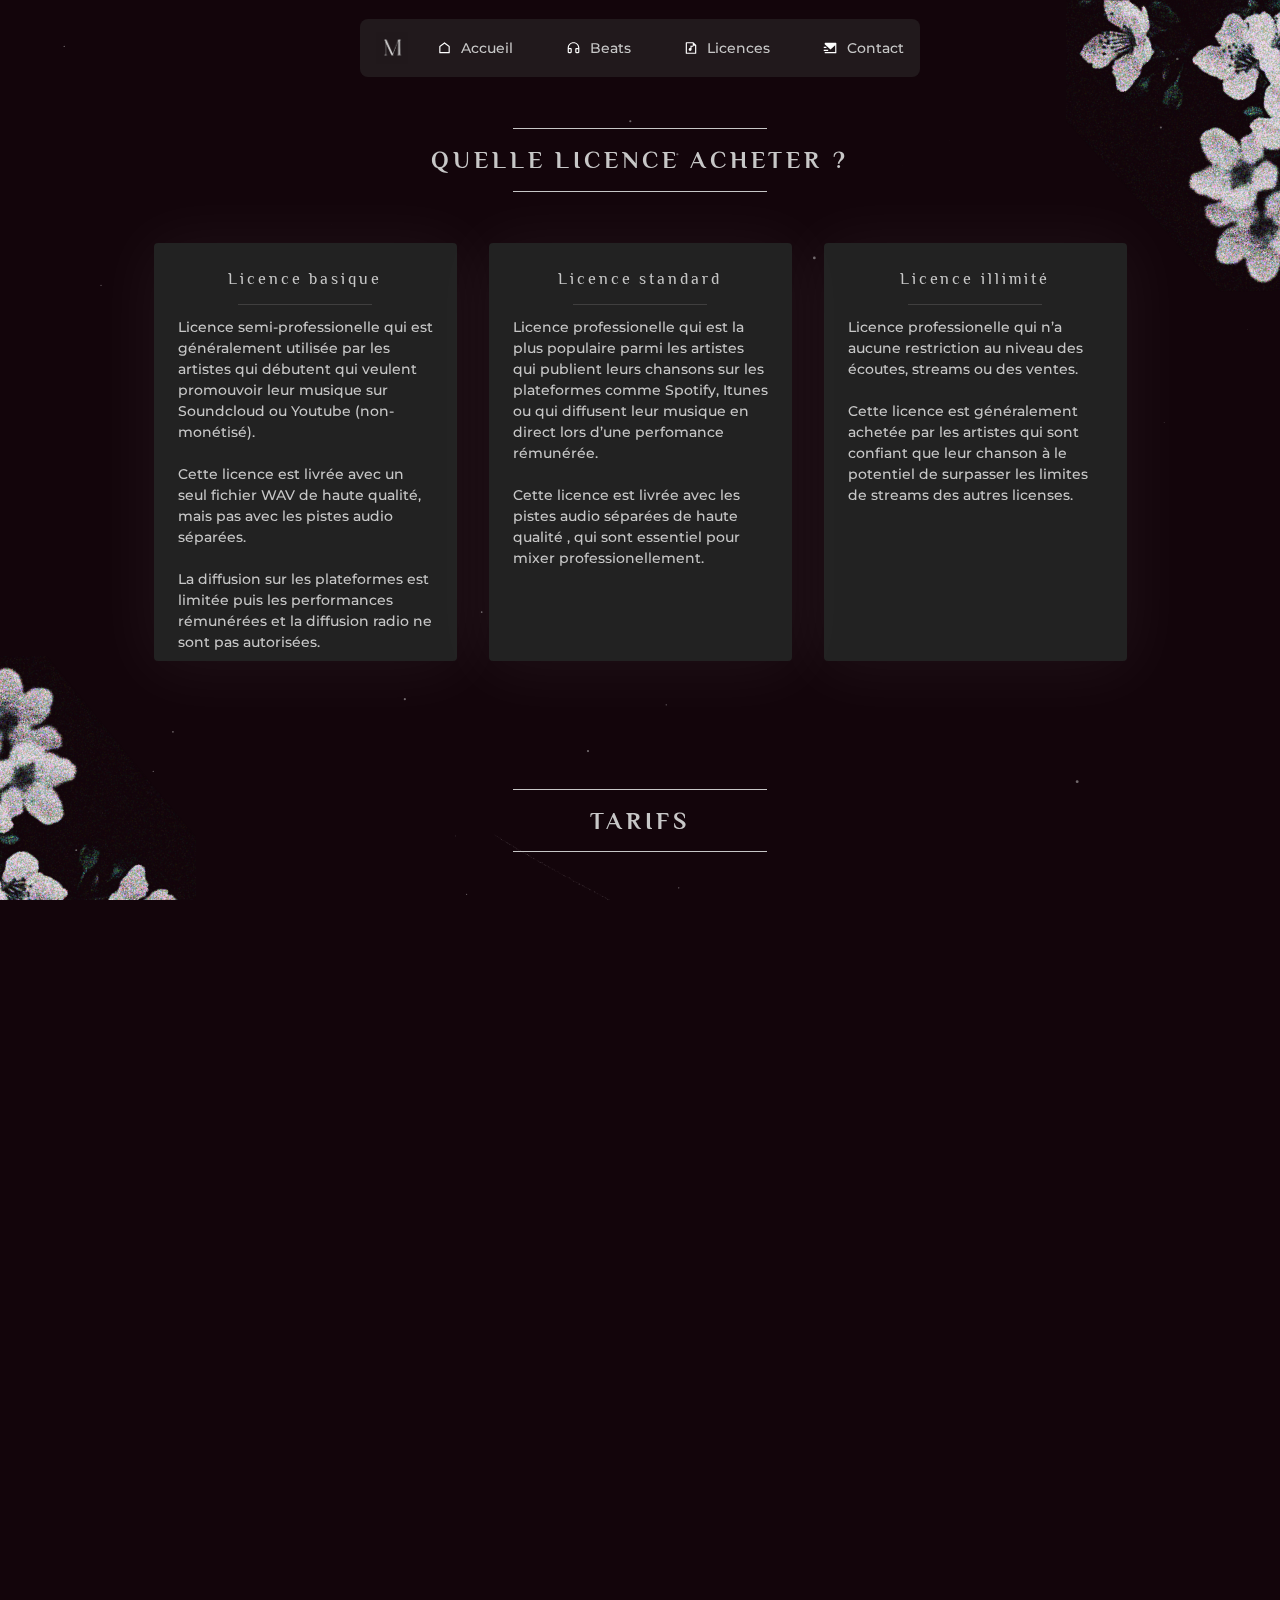
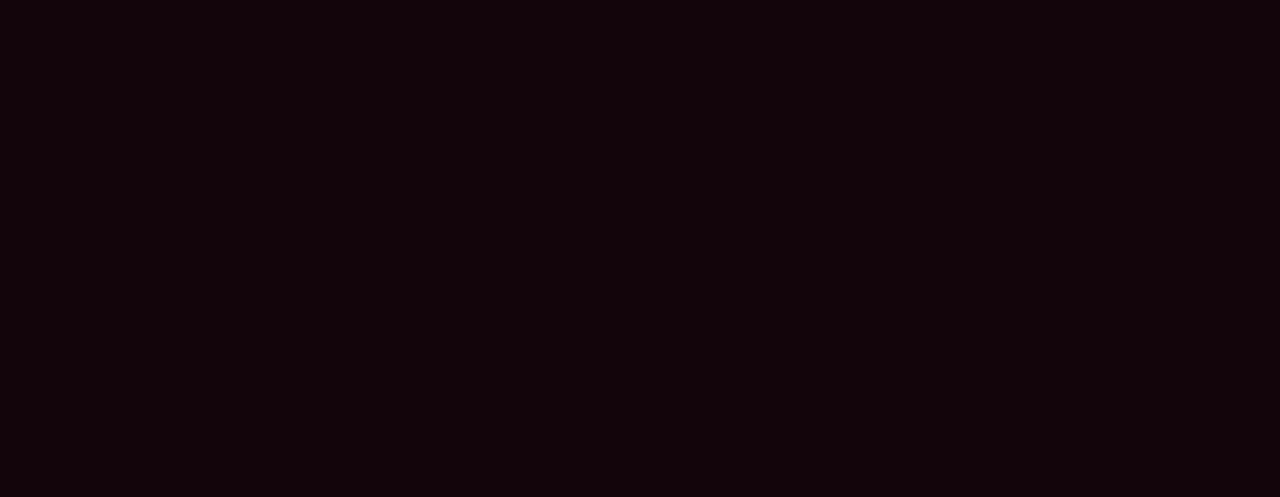
==== commit 3bca2bf9: "ht access + tooltip + nav link fix" ====
--- a/licences.html
+++ b/licences.html
@@ -32,7 +32,7 @@
                         </svg>
                         Accueil
                     </a>
-                    <a href="#jump-to-beatstarz" class="nav-link">
+                    <a href="index.html#jump-to-beatstarz" class="nav-link">
                         <svg width="17" height="16" viewBox="0 0 17 16" fill="none" xmlns="http://www.w3.org/2000/svg">
                             <g id="Frame">
                             <path id="Vector" d="M8.5153 2.66683C5.56978 2.66683 3.18197 5.05464 3.18197 8.00016H5.18197C5.91835 8.00016 6.5153 8.5971 6.5153 9.3335V12.6668C6.5153 13.4032 5.91835 14.0002 5.18197 14.0002H3.18197C2.44559 14.0002 1.84863 13.4032 1.84863 12.6668V8.00016C1.84863 4.31826 4.8334 1.3335 8.5153 1.3335C12.1972 1.3335 15.182 4.31826 15.182 8.00016V12.6668C15.182 13.4032 14.585 14.0002 13.8486 14.0002H11.8486C11.1122 14.0002 10.5153 13.4032 10.5153 12.6668V9.3335C10.5153 8.5971 11.1122 8.00016 11.8486 8.00016H13.8486C13.8486 5.05464 11.4608 2.66683 8.5153 2.66683ZM3.18197 9.3335V12.6668H5.18197V9.3335H3.18197ZM11.8486 9.3335V12.6668H13.8486V9.3335H11.8486Z" fill="white"/>
--- a/css/style.css
+++ b/css/style.css
@@ -121,6 +121,19 @@
   }
 }
 @media (max-width: 528px) {
+  .tooltiptext {
+    text-align: center;
+    padding: 2px 8px 2px 8px;
+    width: 300px;
+    border-radius: 4px;
+    background: rgb(206, 206, 206);
+    left: -25% !important;
+    top: -120% !important;
+    position: absolute;
+    display: -webkit-box;
+    display: -ms-flexbox;
+    display: flex;
+  }
   header {
     z-index: 100 !important;
     display: -webkit-box;
@@ -382,6 +395,7 @@
 }
 
 .text-btn {
+  position: relative;
   display: -webkit-inline-box;
   display: -ms-inline-flexbox;
   display: inline-flex;
@@ -393,7 +407,7 @@
       -ms-flex-align: center;
           align-items: center;
   gap: 8px;
-  text-decoration: none;
+  text-decoration: underline !important;
   font-family: "Montserrat", sans-serif;
   font-size: 0.875em;
   font-weight: 500;
@@ -401,6 +415,9 @@
   -webkit-transition: 0.5s;
   transition: 0.5s;
 }
+.text-btn .tooltiptext {
+  display: none;
+}
 .text-btn svg {
   fill: #236C63;
   -webkit-transition: 0.5s;
@@ -412,6 +429,18 @@
   -webkit-transform: translatey(3px);
           transform: translatey(3px);
   color: #0a1f1c;
+}
+.text-btn:hover .tooltiptext {
+  text-align: center;
+  padding: 2px 8px 2px 8px;
+  width: 300px;
+  border-radius: 4px;
+  background: rgb(206, 206, 206);
+  left: 100%;
+  position: absolute;
+  display: -webkit-box;
+  display: -ms-flexbox;
+  display: flex;
 }
 .text-btn:hover svg {
   -webkit-transition: 0.5s;
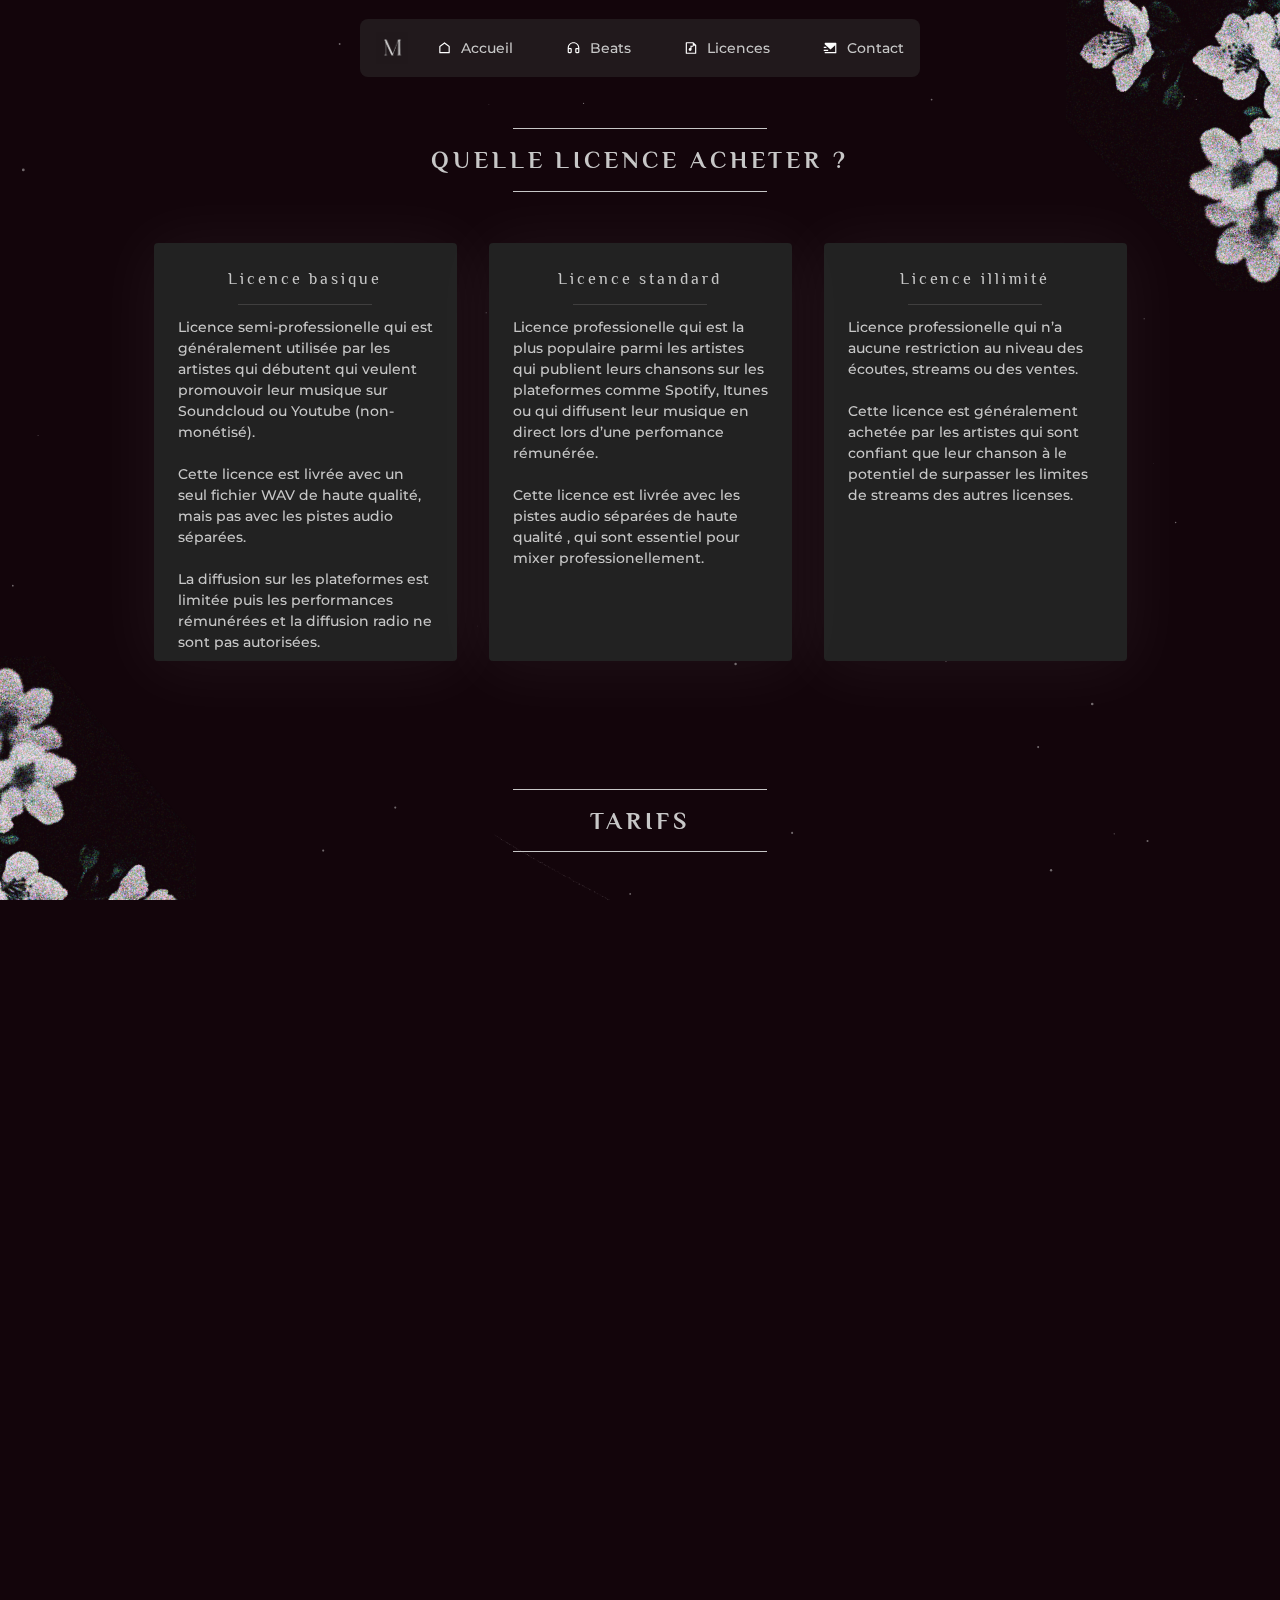
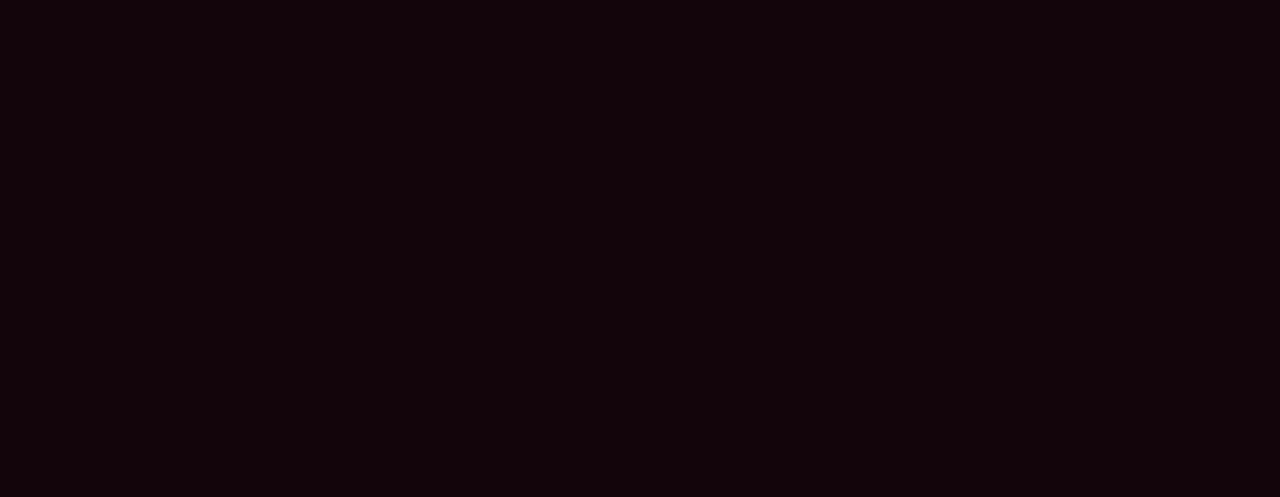
==== commit 403756aa: "favicon" ====
--- a/licences.html
+++ b/licences.html
@@ -4,7 +4,7 @@
     <meta charset="UTF-8">
     <meta name="viewport" content="width=device-width, initial-scale=1.0">
     <title>Mawsbeats - Instrumentales professionelles</title>
-    <link rel="icon" type="image/x-icon" href="/assets/images/logo.png">
+    <link rel="icon" type="image/x-icon" href="/assets/images/favicon.png">
     <link rel="stylesheet" href="./css/style.css">
     <link rel="preconnect" href="https://fonts.googleapis.com">
     <link rel="preconnect" href="https://fonts.gstatic.com" crossorigin>
